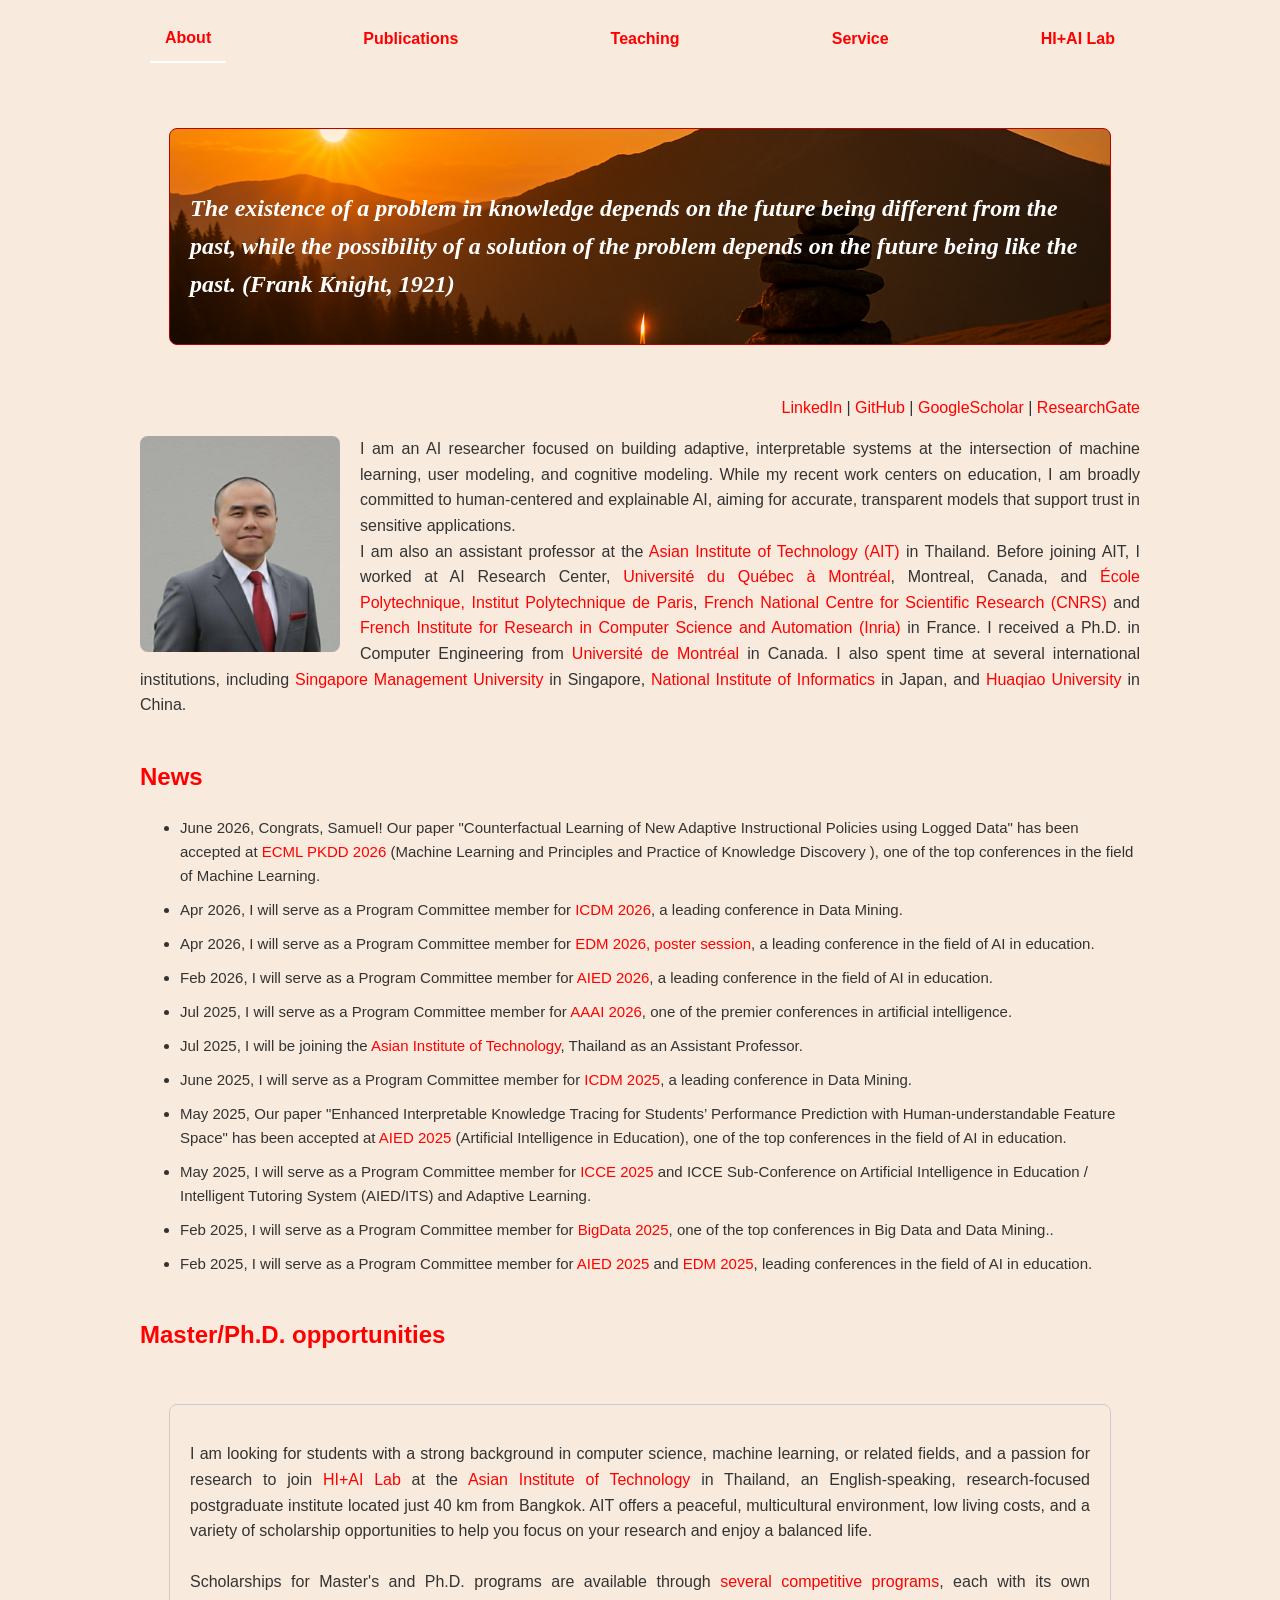
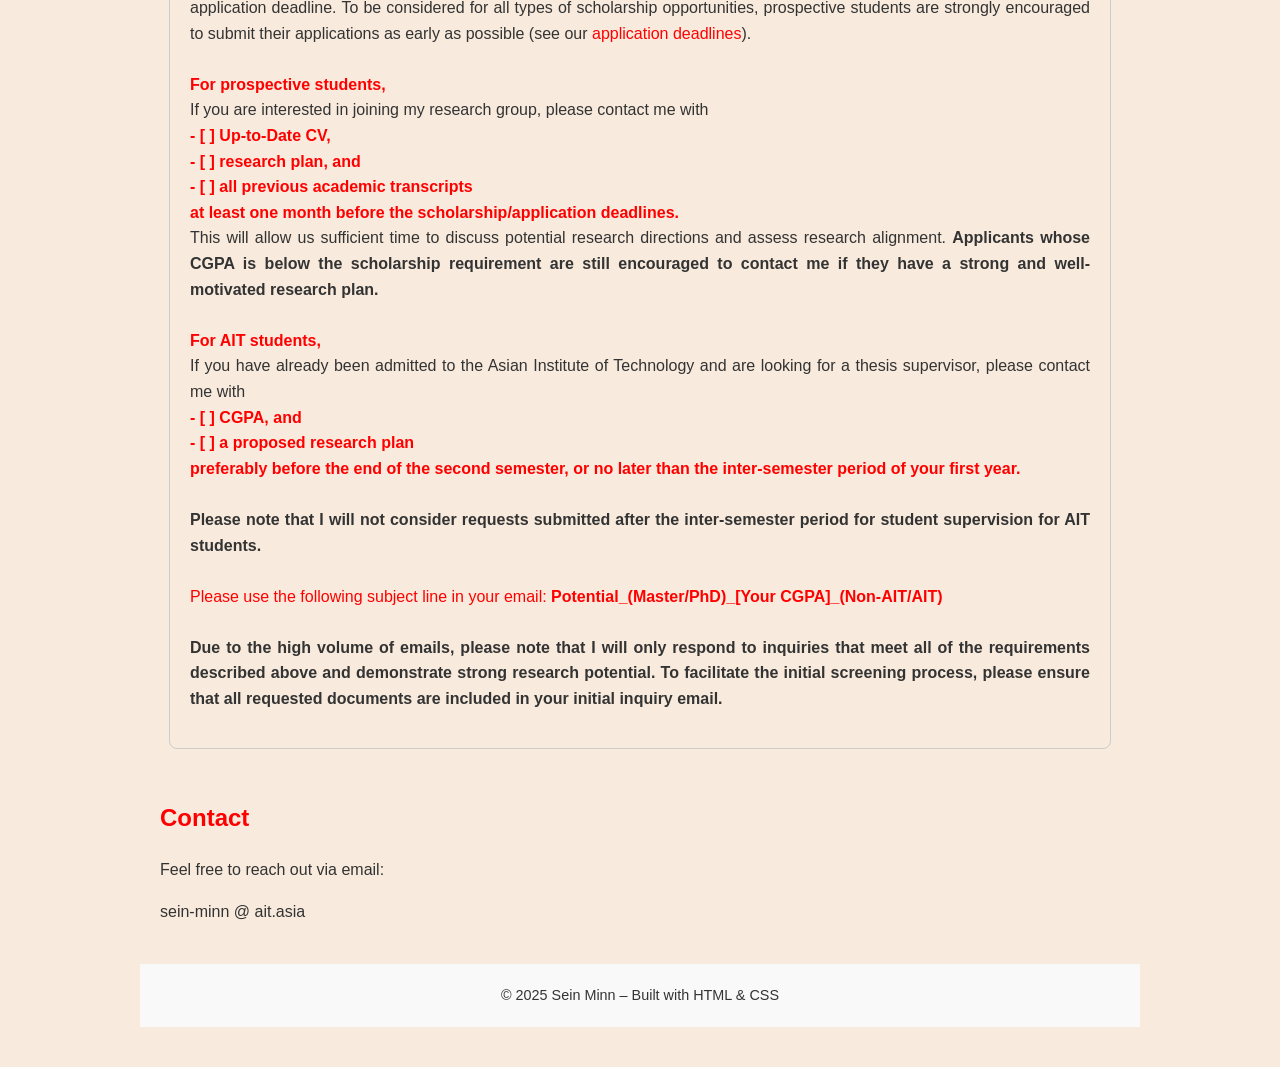
==== index.html @ 1841b4cd "Update index.html" ====
<!DOCTYPE html>
<html>
<head>
  <title>About - Sein Minn</title>
  <link rel="stylesheet" href="style.css">
</head>
<body>
  <nav >
    <a href="index.html" class="nav-link active">About</a>
    <a href="publications.html" class="nav-link">Publications</a>    
    <a href="teaching.html" class="nav-link">Teaching</a>
    <a href="activities.html" class="nav-link">Service</a>
    <a href="lab.html" class="nav-link">HI+AI Lab</a>
  </nav>
  

  <script>
    const links = document.querySelectorAll("nav a");
    const currentPage = window.location.pathname.split("/").pop();
  
    links.forEach(link => {
      if (link.getAttribute("href") === currentPage) {
        link.classList.add("active");
      }
    });
  </script>

  <div class="container1">
    <h2 style="color: white; font-family: Times New Roman; font-style: italic;"> The existence of a problem in knowledge depends on the future
      being different from the past, while the possibility of a solution of the problem depends on the future being like the past. (Frank
      Knight, 1921) </h2>
 </div>

  <section id="about" class="about">
    

    <p style="text-align: right;">
        <a href="https://www.linkedin.com/in/sein-minn-4bb9b584/" target="_blank">LinkedIn</a> |
        <a href="https://github.com/simon-tan" target="_blank">GitHub</a> |
        <a href="https://scholar.google.ca/citations?user=4cXYLugAAAAJ&hl=en" target="_blank">GoogleScholar</a> |
        <a href="https://www.researchgate.net/scientific-contributions/Sein-Minn-2106569817/publications/2#articles" target="_blank">ResearchGate</a>
      </p>   
    
    <p style="text-align: justify;"> 
      <img src="SeinMinn.jpg"" alt="Sein Minn" style="float: left; margin-right: 20px; width: 200px; height: auto;  border-radius: 8px;"> 
      
      I am an AI researcher focused on building adaptive, interpretable systems at the intersection of machine learning, user modeling, and cognitive modeling.
      While my recent work centers on education, I am broadly committed to human-centered and explainable AI, aiming for accurate, transparent models 
      that support trust in sensitive applications.
      
      <br> 
        I am also an assistant professor at the <a href="https://ait.ac.th/" target="_blank">Asian Institute of Technology (AIT)</a> in Thailand. 
        Before joining AIT, I worked at AI Research Center, <a href="https://uqam.ca/" target="_blank"> Université du Québec à Montréal</a>, Montreal, Canada,
        and <a href="https://www.polytechnique.edu/en" target="_blank">École Polytechnique, 
        Institut Polytechnique de Paris</a>, <a href="https://www.cnrs.fr/fr" target="_blank"> French National Centre for Scientific Research (CNRS)</a> 
        and <a href="https://www.inria.fr/en" target="_blank"> French Institute for Research in Computer Science and Automation (Inria)</a> in France. 

     
       
        I received a Ph.D. in Computer Engineering from <a href="https://www.umontreal.ca/en/" target="_blank">Université de Montréal</a> in Canada. 
        I also spent time at several international institutions, including <a href="https://smu.edu.sg/" target="_blank">Singapore Management University</a> in 
        Singapore, <a href="https://www.nii.ac.jp/" target="_blank">National Institute of Informatics</a> in Japan, and <a href="https://www.hqu.edu.cn/" target="_blank">Huaqiao University</a> in 
        China.
        </p>
  </section>

  <section id="news" class="about">
    <h2>News</h2> 
    <ul style="font-size: 15px;">
       <li> June 2026, Congrats, Samuel! Our paper "Counterfactual Learning of New Adaptive Instructional Policies using Logged Data" has been accepted at <a href="https://ecmlpkdd.org/2026/" target="_blank">ECML PKDD 2026</a> (Machine Learning and Principles and Practice of Knowledge Discovery ), one of the top conferences in the field of Machine Learning.</li>
      <li> Apr 2026, I will serve as a Program Committee member for <a href="https://www3.cs.stonybrook.edu/~icdm2026/index.html" target="_blank">ICDM 2026</a>, a leading conference in Data Mining.</li>
      <li> Apr 2026, I will serve as a Program Committee member for <a href="https://educationaldatamining.org/edm2026/" target="_blank">EDM 2026, poster session</a>, a leading conference in the field of AI in education.</li>
      <li> Feb 2026, I will serve as a Program Committee member for <a href="https://www.aied-conference.org/2026" target="_blank">AIED 2026</a>, a leading conference in the field of AI in education.</li>
      <li> Jul 2025, I will serve as a Program Committee member for <a href="https://aaai.org/conference/aaai/aaai-26/" target="_blank">AAAI 2026</a>, one of the premier conferences in artificial intelligence. </li>
      <li> Jul 2025, I will be joining the <a href="https://ait.ac.th/" target="_blank">Asian Institute of Technology</a>, Thailand as an Assistant Professor.</li>

      <li> June 2025, I will serve as a Program Committee member for <a href="https://www3.cs.stonybrook.edu/~icdm2025/index.html" target="_blank">ICDM 2025</a>, a leading conference in Data Mining.</li>
      <li> May 2025, Our paper "Enhanced Interpretable Knowledge Tracing for Students’ Performance Prediction with Human-understandable Feature Space" has been accepted at <a href="https://aied2025.itd.cnr.it/" target="_blank">AIED 2025</a> (Artificial Intelligence in Education), one of the top conferences in the field of AI in education.</li>
      <li> May 2025, I will serve as a Program Committee member for <a href="https://icce2025.study.iitm.ac.in/" target="_blank">ICCE 2025</a> and ICCE Sub-Conference on Artificial Intelligence in Education / Intelligent Tutoring System (AIED/ITS) and Adaptive Learning.  </li>
      <li> Feb 2025, I will serve as a Program Committee member for <a href="https://conferences.cis.um.edu.mo/ieeebigdata2025/" target="_blank">BigData 2025</a>, one of the top conferences in Big Data and Data Mining..</li>
      <li> Feb 2025, I will serve as a Program Committee member for <a href="https://aied2025.itd.cnr.it/" target="_blank">AIED 2025</a> and <a href="https://educationaldatamining.org/edm2025/" target="_blank">EDM 2025</a>, leading conferences in the field of AI in education.</li>
      
   </ul> 
  </section>

  <section id="opportunities" class="about">
    <h2> Master/Ph.D. opportunities</h2>  
  </section>
  

  <div class="container" style="text-align: justify;">
    <p>
      I am looking for students with a strong background in computer science, machine learning, or related fields, and a passion for research to join <a href="lab.html" target="_blank">HI+AI Lab</a> at the <a href="https://ait.ac.th/" target="_blank">Asian Institute of Technology</a> in Thailand, 
      an English-speaking, research-focused postgraduate institute located just 40 km from Bangkok. 
      AIT offers a peaceful, multicultural environment, low living costs, and a variety of scholarship opportunities to help you focus on your research and enjoy a balanced life.
      
      <br>
      <br>
      Scholarships for Master's and Ph.D. programs are available through <a href="https://ait.ac.th/financial-aid/" target="_blank">several competitive programs</a>, each with its own application deadline.
      To be considered for all types of scholarship opportunities, prospective students are strongly encouraged to submit their applications as early as possible (see our <a href="https://ait.ac.th/admissions/" target="_blank">application deadlines</a>). 
      <br>
      <br>

     
      <span style="text-align: center; color: red;"><strong>For prospective students,</strong></span>   
      <br>  
      If you are interested in joining my research group, please contact me with       
      
      <span style="text-align: center; color: red;"> <strong> 
            <br>
            - [ ] Up-to-Date CV, 
            <br>
            - [ ] research plan, and
            <br>
            - [ ] all previous academic transcripts
            <br>           
          at least one month before the scholarship/application deadlines.</strong></span>
      <br>        
      This will allow us sufficient time to discuss potential research directions and assess research alignment. <strong>Applicants whose CGPA is below the scholarship requirement are still encouraged to contact me if they have a strong and well-motivated research plan.</strong>
      <br>
      <br>
      <span style="text-align: center; color: red;"><strong>For AIT students,</strong></span>   
      <br>
      If you have already been admitted to the Asian Institute of Technology and are looking for a thesis supervisor, please contact me with
      <span style="text-align: center; color: red;"> <strong> 
            <br>
            - [ ] CGPA, and 
            <br>
            - [ ] a proposed research plan
            <br>           
           preferably before the end of the second semester, or no later than the inter-semester period of your first year.</strong></span>

      <br>
      <br>
      <strong> Please note that I will not consider requests submitted after the inter-semester period for student supervision for AIT students.</strong>
      <br>
      <br>
      <span style="text-align: center; color: red;"> Please use the following subject line in your email: <strong>Potential_(Master/PhD)_[Your CGPA]_(Non-AIT/AIT)</strong> </span>    
      <br>  
      <br>
      
      <strong>Due to the high volume of emails, please note that I will only respond to inquiries that meet all of the requirements described above and demonstrate strong research potential.
        To facilitate the initial screening process, please ensure that all requested documents are included in your initial inquiry email.</strong>
    </p>
  </div>

  <section id="collaborations" class="about">
    
  

  
    
  

 
  




  <section id="contact" class="contact">
    <h2>Contact</h2>
    <p>Feel free to reach out via email:</p>
    <p>sein-minn @ ait.asia</p>
    
  </section>

  <footer>
    © 2025 Sein Minn – Built with HTML & CSS
  </footer>  
</body>
</html>
---- style.css ----
body {
  background-color: #f8ebdd;
    font-family: Arial, sans-serif;
    margin: 0;
    padding: 0;
    
  }

  .logo {
    height: 40px;
    margin-right: 20px;
  }
  
  nav {
    background-color: #f8ebdd;
    padding: 15px;
    text-align: center;
  }
  
  nav a {
    color: red;
    margin: 0 15px;
    text-decoration: none;
    font-weight: bold;
  }


  .nav-link {
    color: red;
    text-decoration: none;
    padding: 10px 15px;
    margin-right: 10px;
    font-weight: bold;
  }

  .nav-link:hover {
    background-color:white;
  }

  .nav-link.active {
    color: red;
    font-weight: bold;
    border-bottom: 2px solid white;
  }

  a {
    color: red;
    text-decoration: none;
  }


  
  nav a:hover {
    text-decoration: underline;
  }
  
  body { margin:0; font-family: sans-serif; line-height:1.6; color:#333; }
    header { background:#cc1f00; color:#fff; padding:20px; }
    nav { max-width: 1000px; margin: auto; display:flex; justify-content:space-between; align-items:center; }
    nav a { color:white; text-decoration:none; margin:0 10px; }    
    section { max-width:1000px; margin:40px auto; padding:0 20px; }
    .about img { max-width:200px; border-radius:50%; }    
    .card { border:1px solid #ccc; padding:20px; width:380px; border-radius:8px; }
    .contact a { color:#0077cc; text-decoration:none; }
    footer { text-align:center; padding:20px; background:#f9f9f9; font-size:0.9rem; }
    .container {
      display: flex;
      align-items: center;
      justify-content: space-between;
      max-width: 900px;
      margin: 50px auto;
      padding: 20px;
      border: 1px solid #cccccc;
      border-radius: 8px;
    }

    .container1 {
        color: white;
        font-weight: bold;
        display: flex;
        align-items: center;
        justify-content: space-between;
        max-width: 900px;
        margin: 50px auto;
        padding: 20px;
        
        border: 1px solid #b50202;
        border-radius: 8px;

        background-image: url('background.png');
        background-size: cover;       /* or 'contain' */
        background-position: center;
        background-repeat: no-repeat;
        
      }
    .text {
      flex: 1;
      padding-right: 20px;
    }
    .image {
      flex-shrink: 0;
    }
    .image img {
      width: 200px; /* You can control size here */
      height: auto;
      border-radius: 8px;
    }

    @media (max-width: 700px) {
      .container {
        flex-direction: column;
        text-align: right;
      }
      .text {
        padding-right: 0;
        margin-bottom: 20px;
      }
    }

    ul {
    margin-left: 20px;
    padding-left: 20px;
    }
    li {
    margin-bottom: 10px;
    }
    h2 {
    margin-top: 40px;
    font-size: 1.5em;
    color: #333;
    }

    h2 {
      color: red;
    }
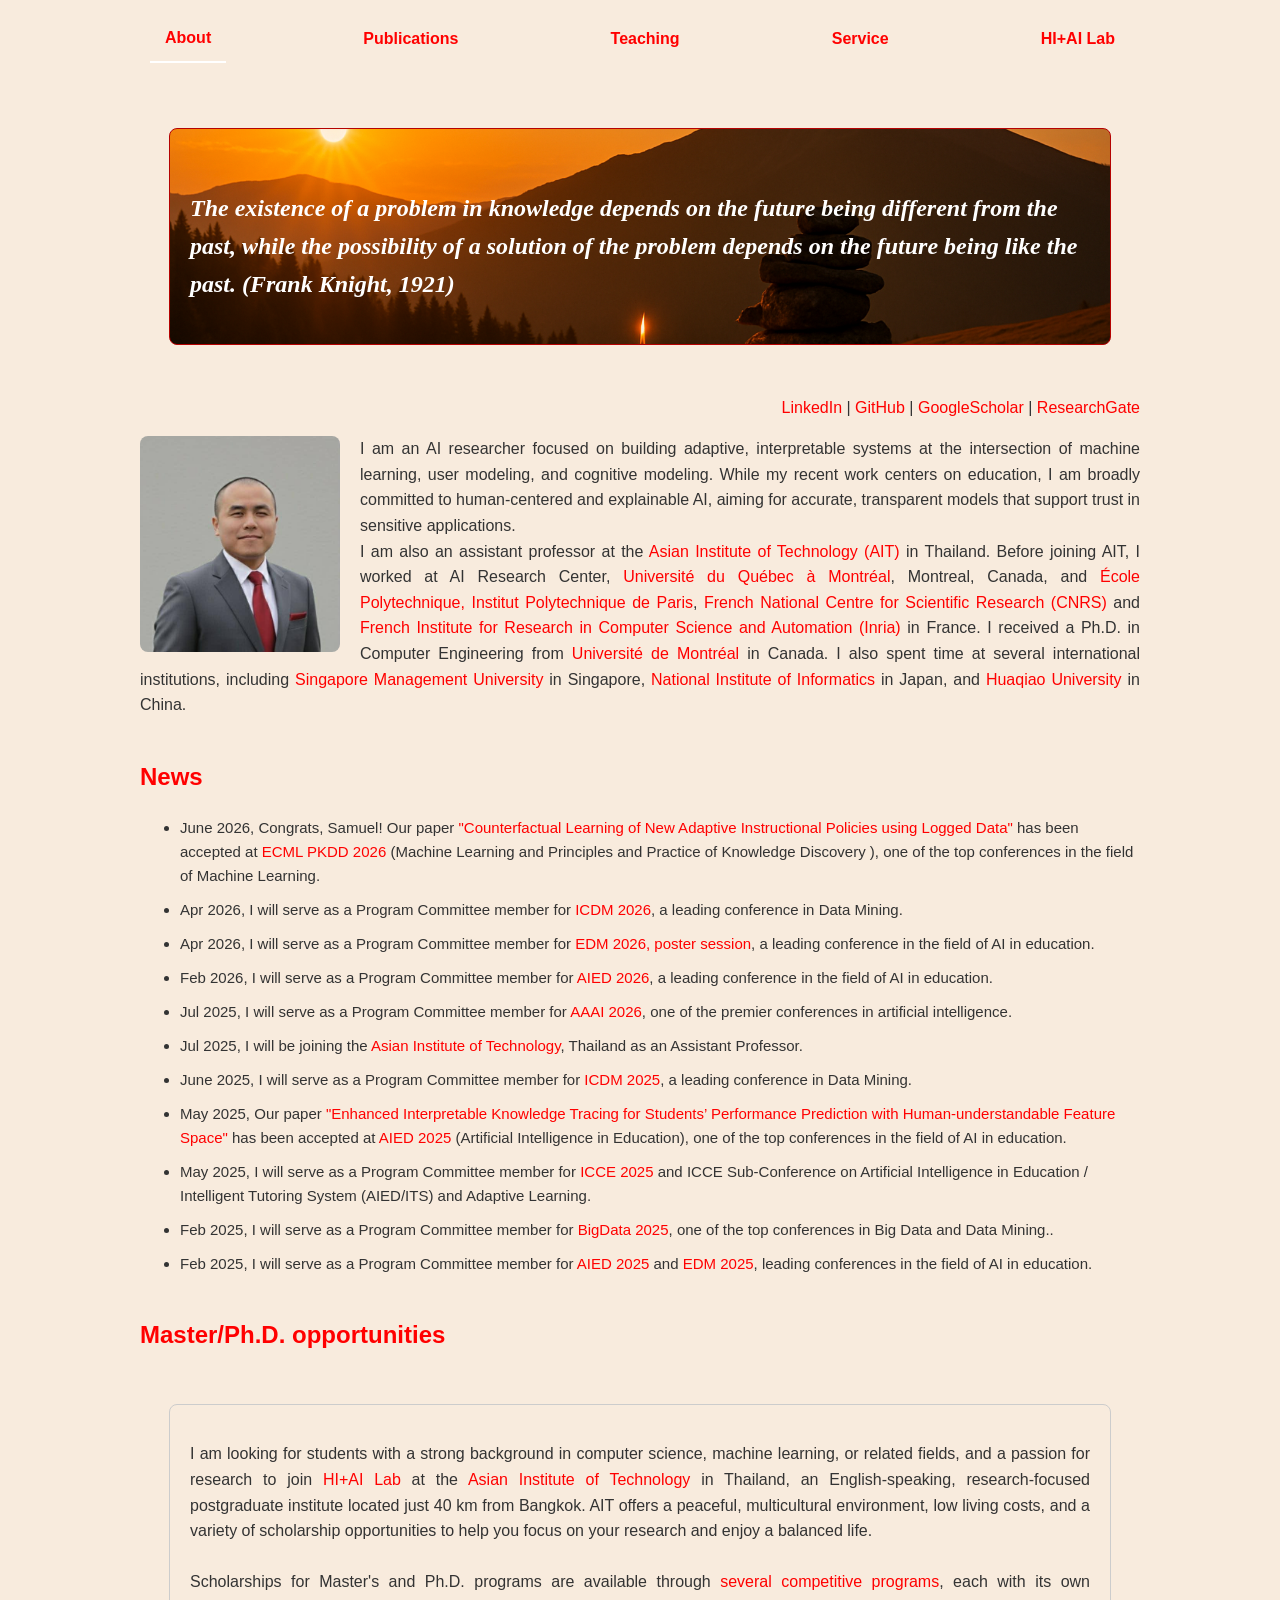
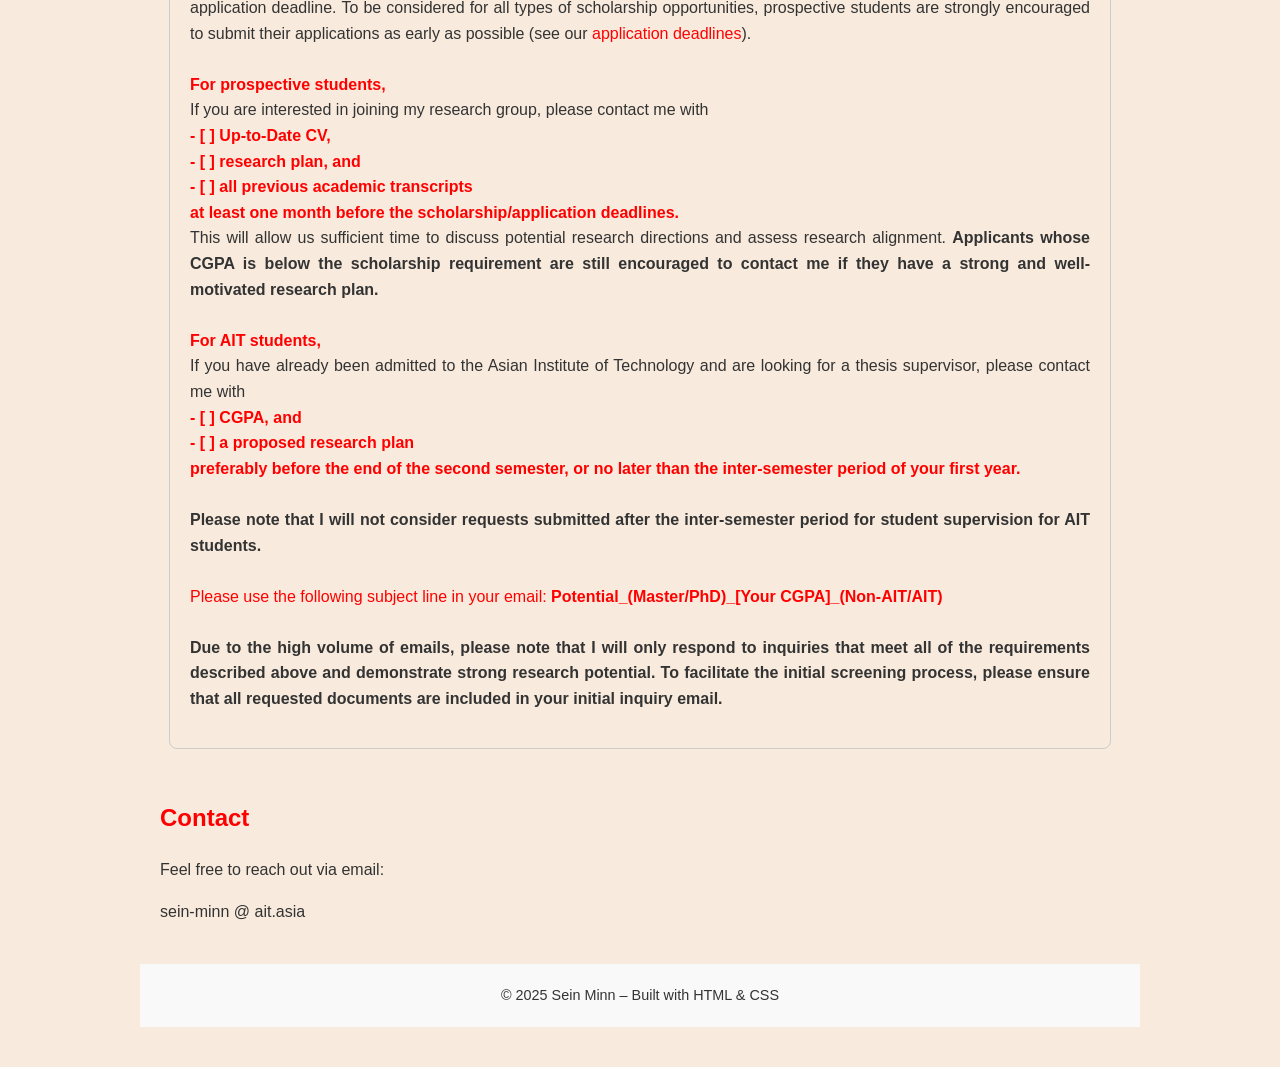
==== commit b291c460: "Update index.html" ====
--- a/index.html
+++ b/index.html
@@ -67,7 +67,7 @@
   <section id="news" class="about">
     <h2>News</h2> 
     <ul style="font-size: 15px;">
-       <li> June 2026, Congrats, Samuel! Our paper "Counterfactual Learning of New Adaptive Instructional Policies using Logged Data" has been accepted at <a href="https://ecmlpkdd.org/2026/" target="_blank">ECML PKDD 2026</a> (Machine Learning and Principles and Practice of Knowledge Discovery ), one of the top conferences in the field of Machine Learning.</li>
+       <li> June 2026, Congrats, Samuel! Our paper <a href="https://inria.hal.science/hal-05640345/" target="_blank">"Counterfactual Learning of New Adaptive Instructional Policies using Logged Data"</a> has been accepted at <a href="https://ecmlpkdd.org/2026/" target="_blank">ECML PKDD 2026</a> (Machine Learning and Principles and Practice of Knowledge Discovery ), one of the top conferences in the field of Machine Learning.</li>
       <li> Apr 2026, I will serve as a Program Committee member for <a href="https://www3.cs.stonybrook.edu/~icdm2026/index.html" target="_blank">ICDM 2026</a>, a leading conference in Data Mining.</li>
       <li> Apr 2026, I will serve as a Program Committee member for <a href="https://educationaldatamining.org/edm2026/" target="_blank">EDM 2026, poster session</a>, a leading conference in the field of AI in education.</li>
       <li> Feb 2026, I will serve as a Program Committee member for <a href="https://www.aied-conference.org/2026" target="_blank">AIED 2026</a>, a leading conference in the field of AI in education.</li>
@@ -75,7 +75,7 @@
       <li> Jul 2025, I will be joining the <a href="https://ait.ac.th/" target="_blank">Asian Institute of Technology</a>, Thailand as an Assistant Professor.</li>
 
       <li> June 2025, I will serve as a Program Committee member for <a href="https://www3.cs.stonybrook.edu/~icdm2025/index.html" target="_blank">ICDM 2025</a>, a leading conference in Data Mining.</li>
-      <li> May 2025, Our paper "Enhanced Interpretable Knowledge Tracing for Students’ Performance Prediction with Human-understandable Feature Space" has been accepted at <a href="https://aied2025.itd.cnr.it/" target="_blank">AIED 2025</a> (Artificial Intelligence in Education), one of the top conferences in the field of AI in education.</li>
+      <li> May 2025, Our paper <a href="https://arxiv.org/pdf/2509.18231" target="_blank">"Enhanced Interpretable Knowledge Tracing for Students’ Performance Prediction with Human-understandable Feature Space"</a> has been accepted at <a href="https://aied2025.itd.cnr.it/" target="_blank">AIED 2025</a> (Artificial Intelligence in Education), one of the top conferences in the field of AI in education.</li>
       <li> May 2025, I will serve as a Program Committee member for <a href="https://icce2025.study.iitm.ac.in/" target="_blank">ICCE 2025</a> and ICCE Sub-Conference on Artificial Intelligence in Education / Intelligent Tutoring System (AIED/ITS) and Adaptive Learning.  </li>
       <li> Feb 2025, I will serve as a Program Committee member for <a href="https://conferences.cis.um.edu.mo/ieeebigdata2025/" target="_blank">BigData 2025</a>, one of the top conferences in Big Data and Data Mining..</li>
       <li> Feb 2025, I will serve as a Program Committee member for <a href="https://aied2025.itd.cnr.it/" target="_blank">AIED 2025</a> and <a href="https://educationaldatamining.org/edm2025/" target="_blank">EDM 2025</a>, leading conferences in the field of AI in education.</li>
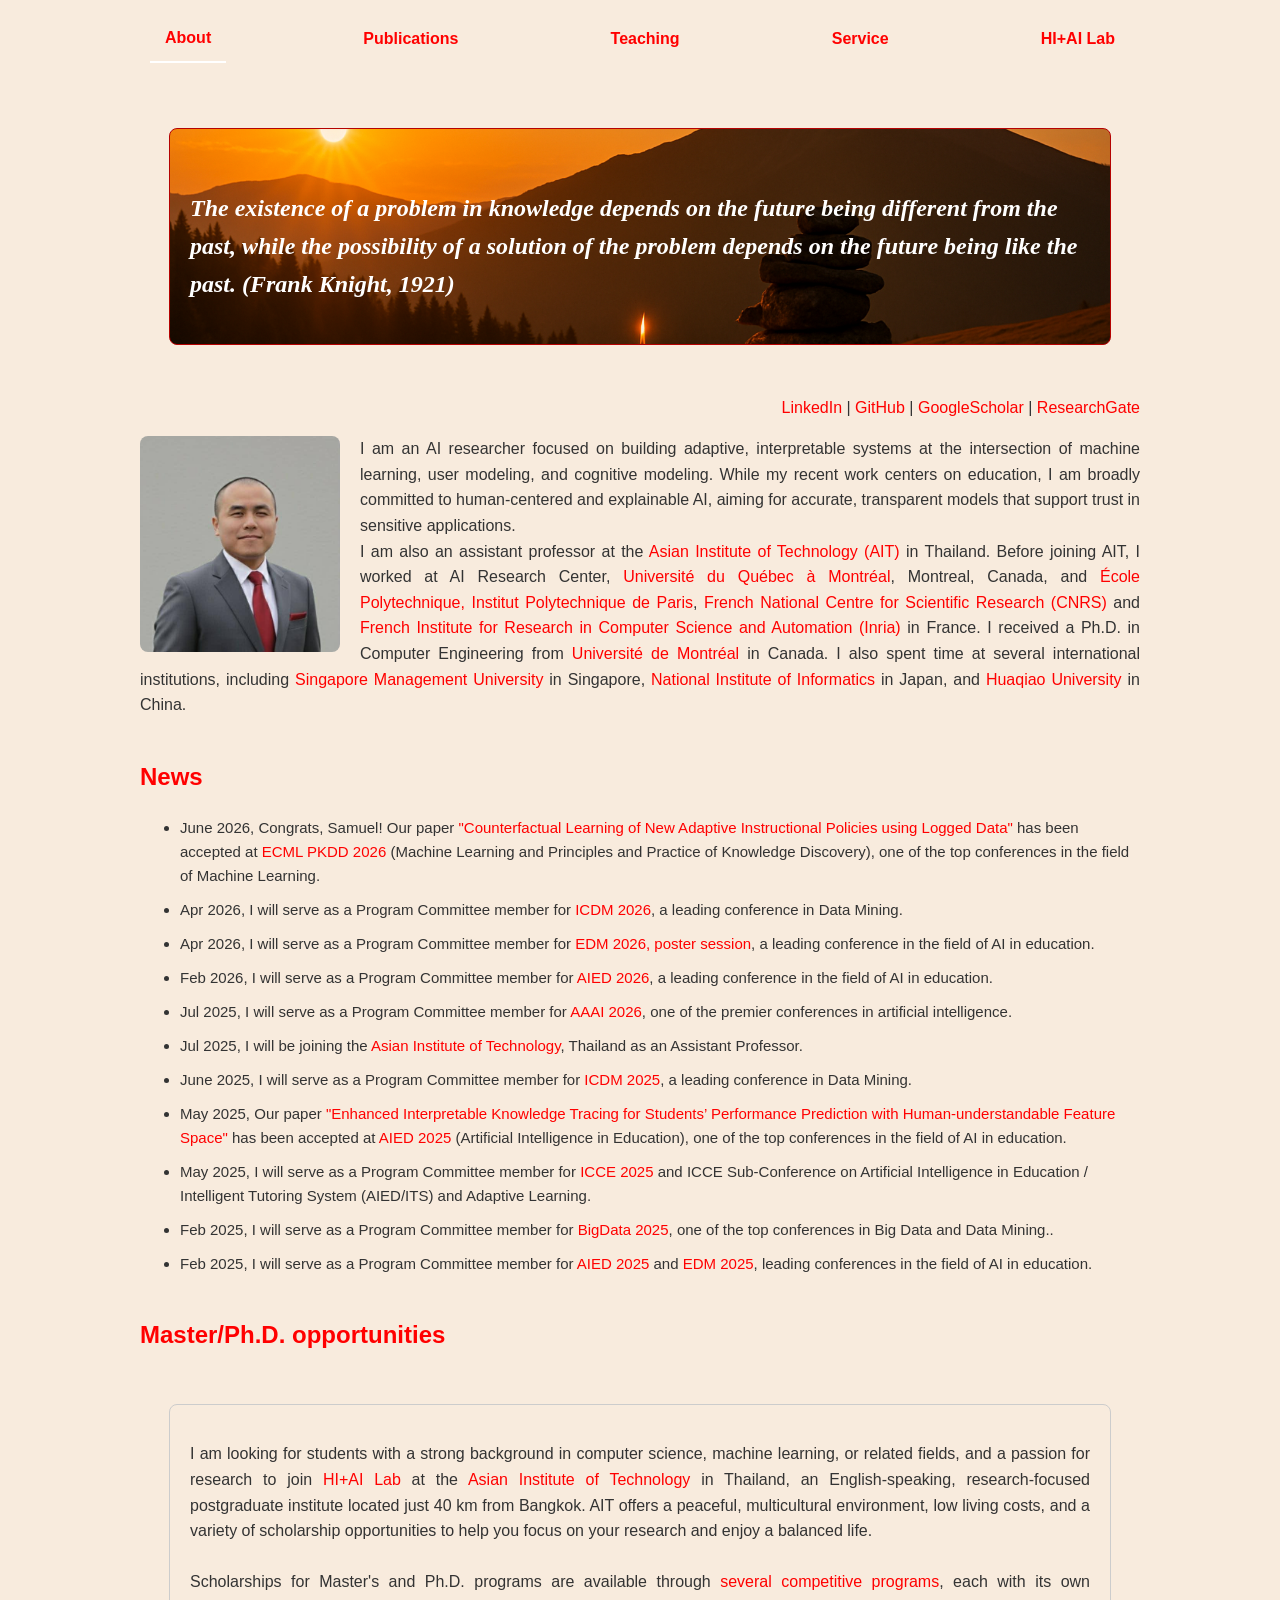
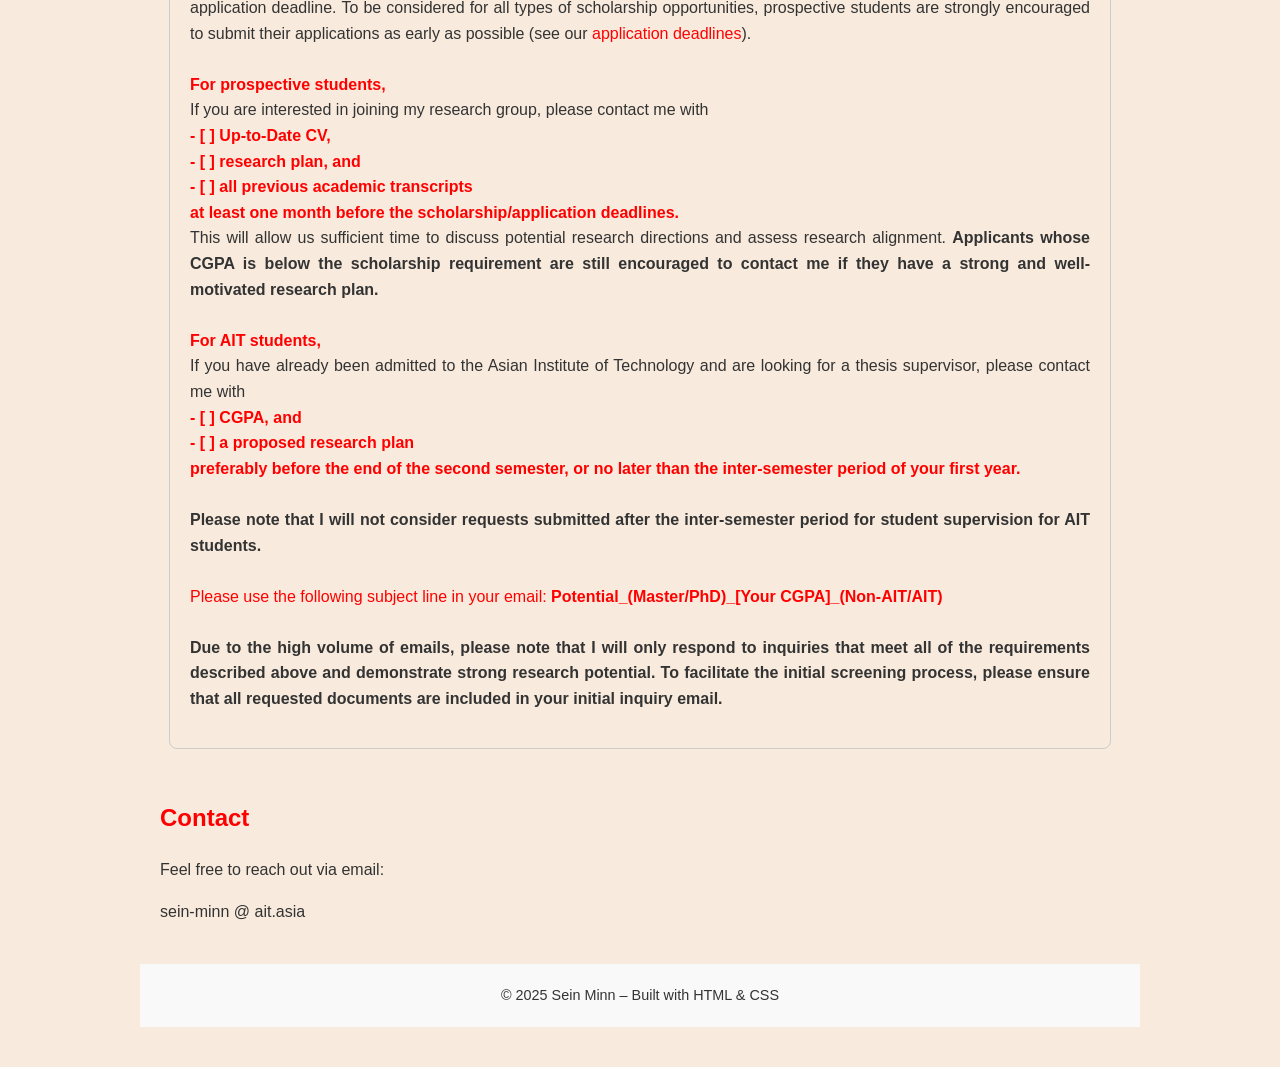
==== commit d1baad2d: "Update index.html" ====
--- a/index.html
+++ b/index.html
@@ -67,7 +67,7 @@
   <section id="news" class="about">
     <h2>News</h2> 
     <ul style="font-size: 15px;">
-       <li> June 2026, Congrats, Samuel! Our paper <a href="https://inria.hal.science/hal-05640345/" target="_blank">"Counterfactual Learning of New Adaptive Instructional Policies using Logged Data"</a> has been accepted at <a href="https://ecmlpkdd.org/2026/" target="_blank">ECML PKDD 2026</a> (Machine Learning and Principles and Practice of Knowledge Discovery ), one of the top conferences in the field of Machine Learning.</li>
+       <li> June 2026, Congrats, Samuel! Our paper <a href="https://inria.hal.science/hal-05640345/" target="_blank">"Counterfactual Learning of New Adaptive Instructional Policies using Logged Data"</a> has been accepted at <a href="https://ecmlpkdd.org/2026/" target="_blank">ECML PKDD 2026</a> (Machine Learning and Principles and Practice of Knowledge Discovery), one of the top conferences in the field of Machine Learning.</li>
       <li> Apr 2026, I will serve as a Program Committee member for <a href="https://www3.cs.stonybrook.edu/~icdm2026/index.html" target="_blank">ICDM 2026</a>, a leading conference in Data Mining.</li>
       <li> Apr 2026, I will serve as a Program Committee member for <a href="https://educationaldatamining.org/edm2026/" target="_blank">EDM 2026, poster session</a>, a leading conference in the field of AI in education.</li>
       <li> Feb 2026, I will serve as a Program Committee member for <a href="https://www.aied-conference.org/2026" target="_blank">AIED 2026</a>, a leading conference in the field of AI in education.</li>
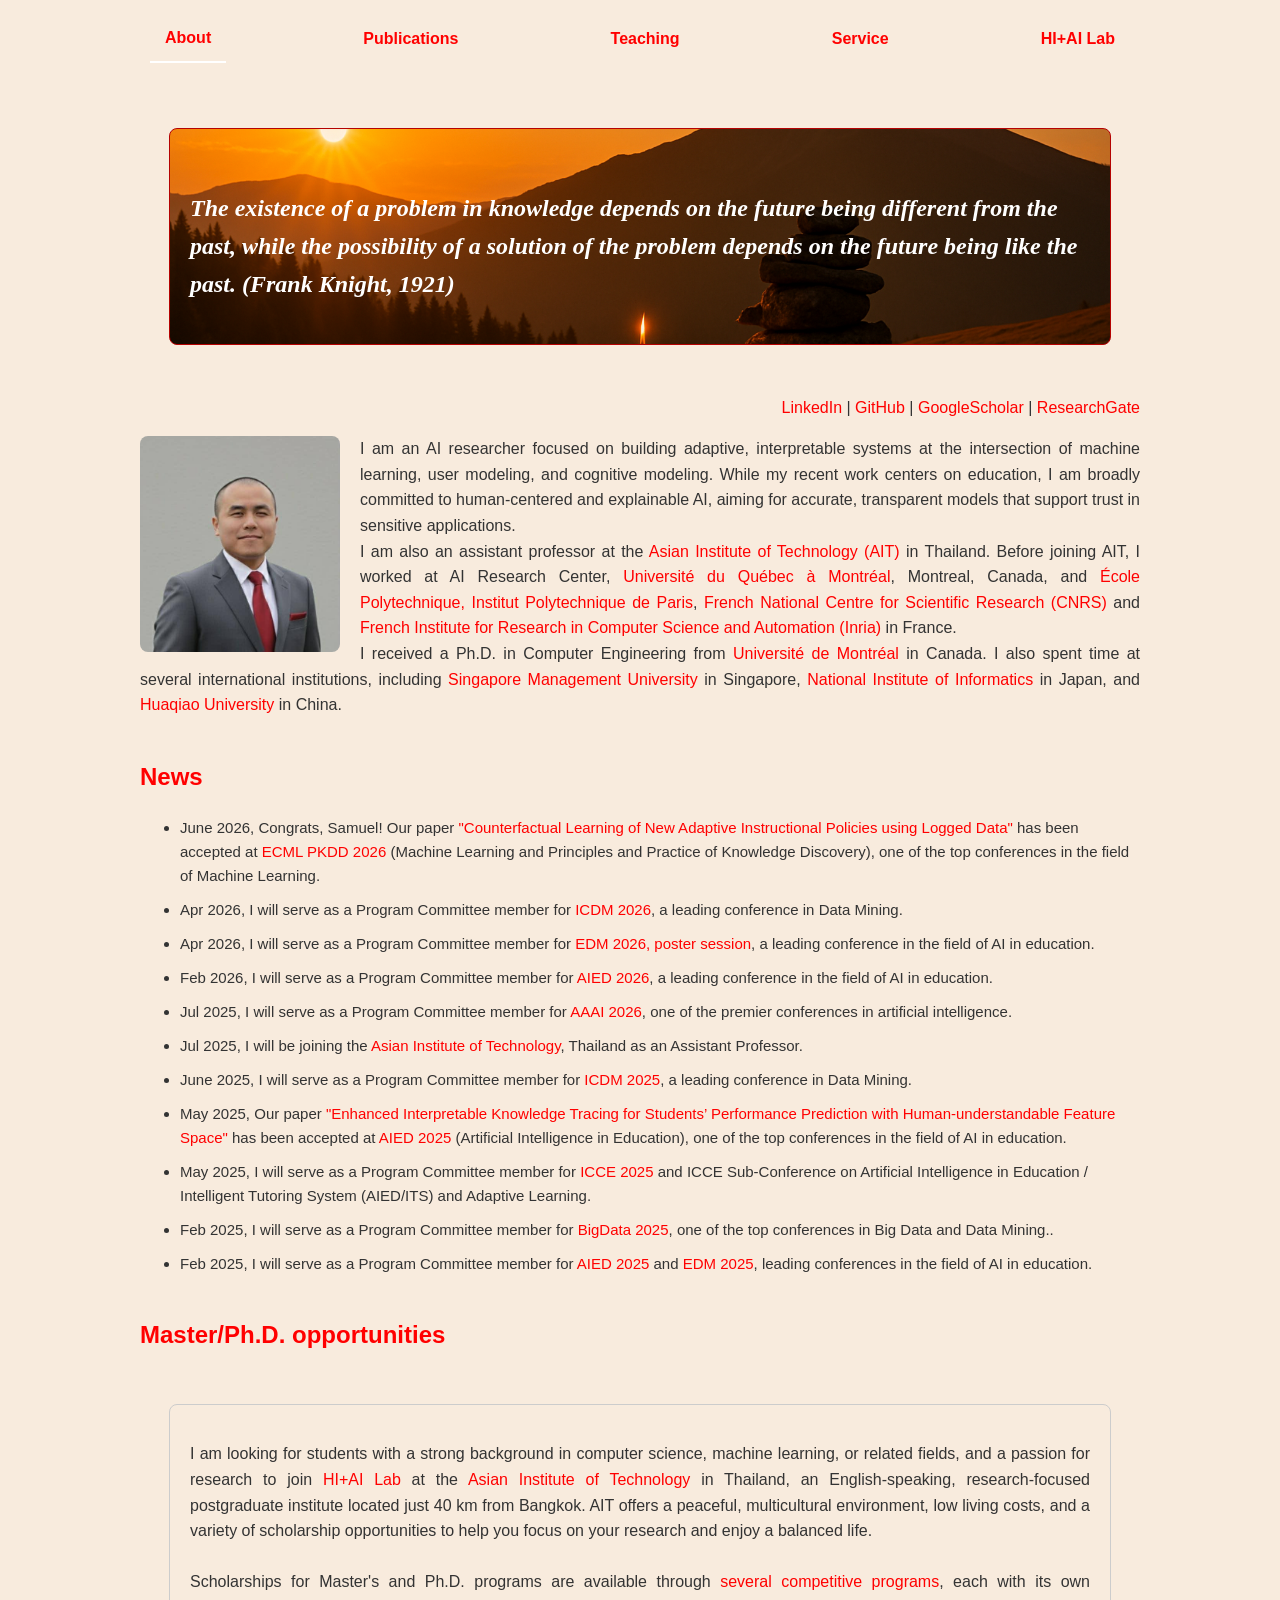
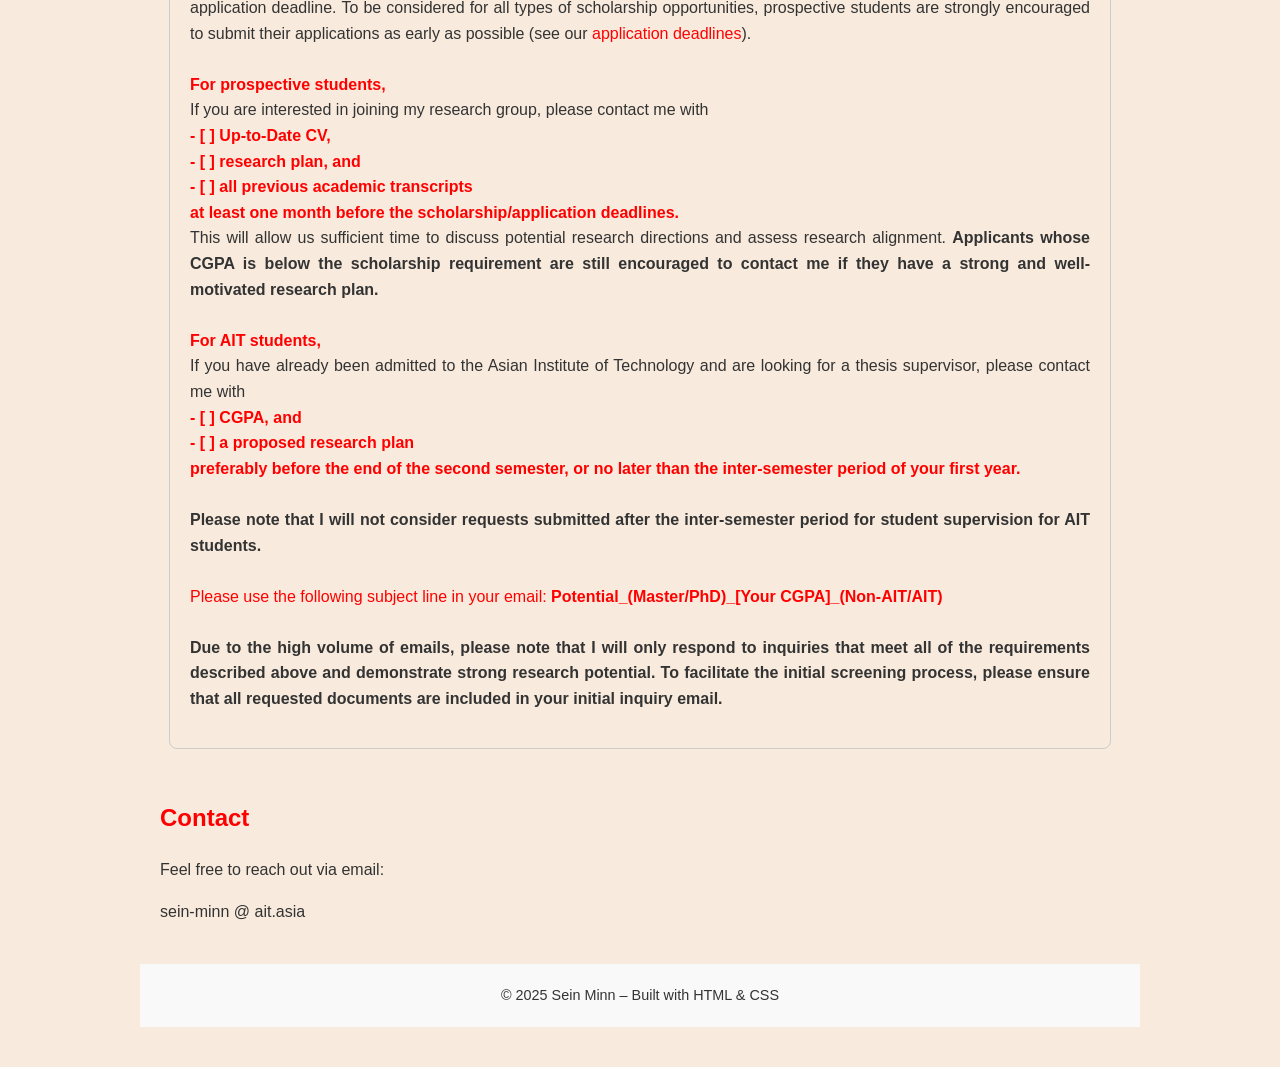
==== commit 9d1152d0: "Fix line breaks in index.html Updated line breaks for improved formatting." ====
--- a/index.html
+++ b/index.html
@@ -48,14 +48,14 @@
       While my recent work centers on education, I am broadly committed to human-centered and explainable AI, aiming for accurate, transparent models 
       that support trust in sensitive applications.
       
-      <br> 
+       <br> 
         I am also an assistant professor at the <a href="https://ait.ac.th/" target="_blank">Asian Institute of Technology (AIT)</a> in Thailand. 
         Before joining AIT, I worked at AI Research Center, <a href="https://uqam.ca/" target="_blank"> Université du Québec à Montréal</a>, Montreal, Canada,
         and <a href="https://www.polytechnique.edu/en" target="_blank">École Polytechnique, 
         Institut Polytechnique de Paris</a>, <a href="https://www.cnrs.fr/fr" target="_blank"> French National Centre for Scientific Research (CNRS)</a> 
         and <a href="https://www.inria.fr/en" target="_blank"> French Institute for Research in Computer Science and Automation (Inria)</a> in France. 
 
-     
+       <br> 
        
         I received a Ph.D. in Computer Engineering from <a href="https://www.umontreal.ca/en/" target="_blank">Université de Montréal</a> in Canada. 
         I also spent time at several international institutions, including <a href="https://smu.edu.sg/" target="_blank">Singapore Management University</a> in 
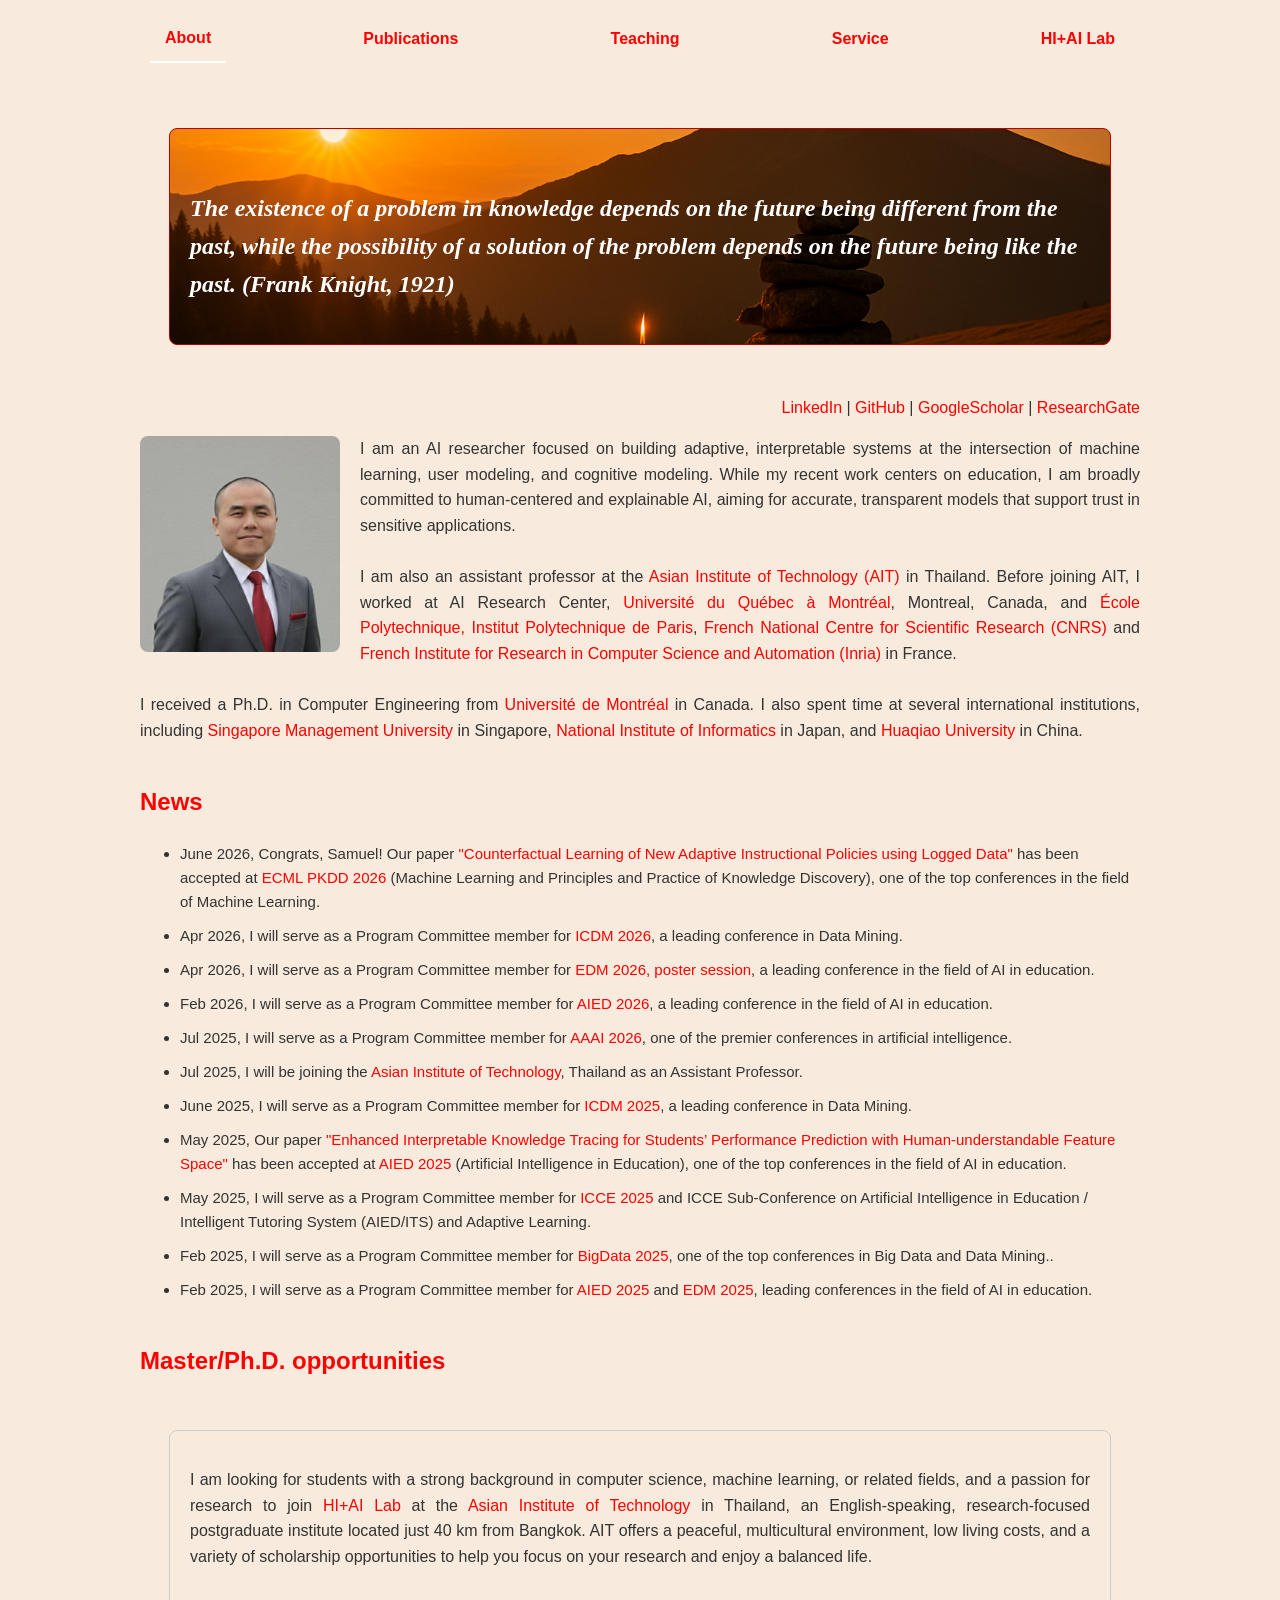
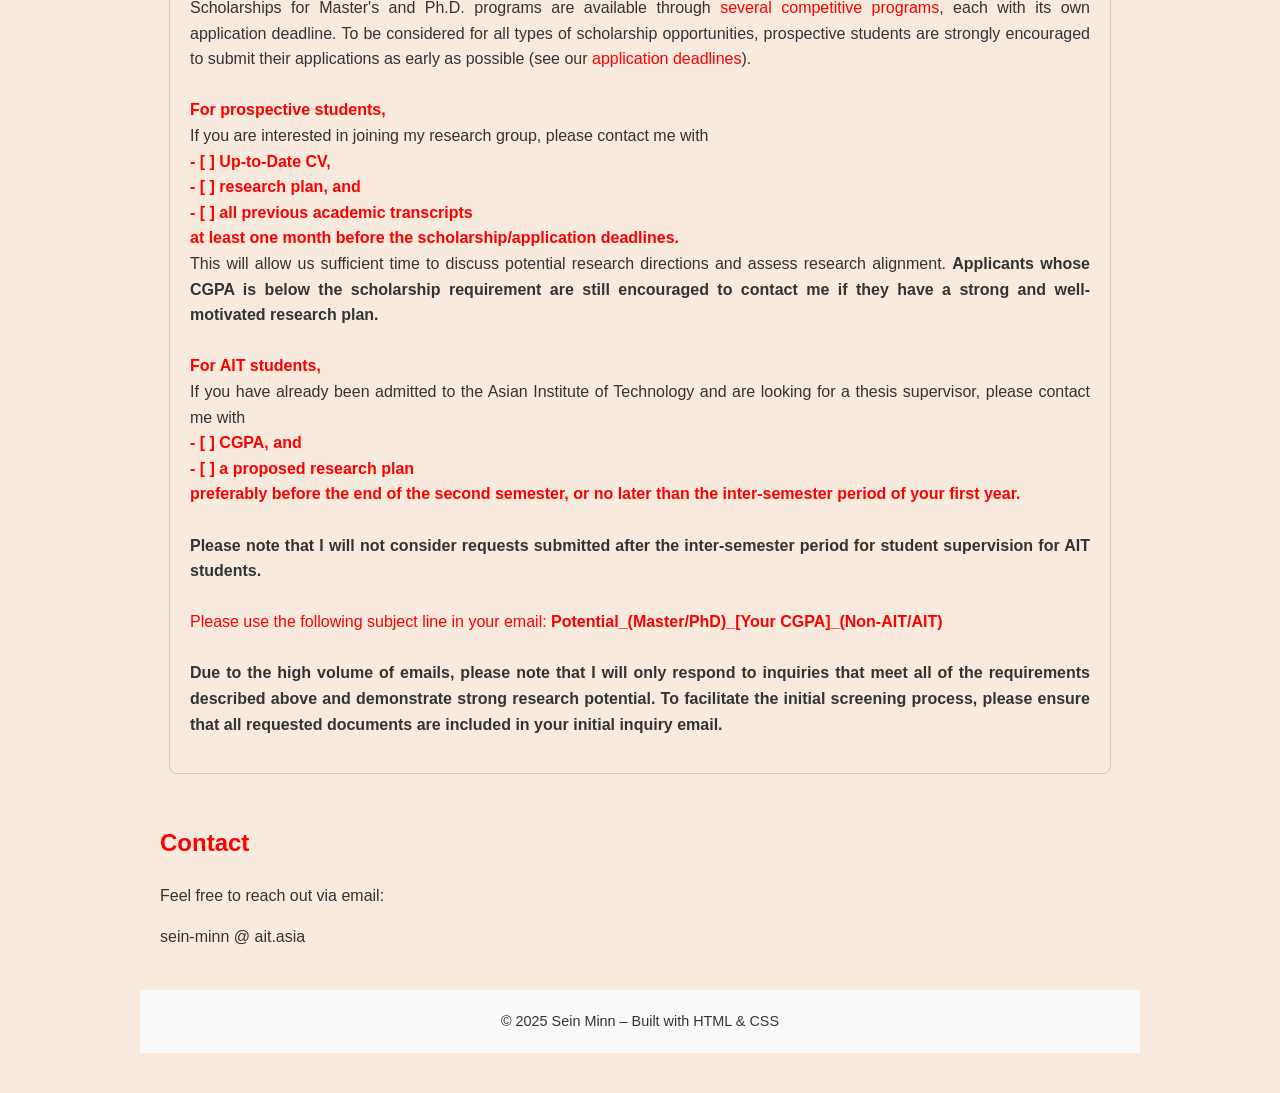
==== commit 9c00a52b: "Update index.html" ====
--- a/index.html
+++ b/index.html
@@ -47,7 +47,7 @@
       I am an AI researcher focused on building adaptive, interpretable systems at the intersection of machine learning, user modeling, and cognitive modeling.
       While my recent work centers on education, I am broadly committed to human-centered and explainable AI, aiming for accurate, transparent models 
       that support trust in sensitive applications.
-      
+       <br>
        <br> 
         I am also an assistant professor at the <a href="https://ait.ac.th/" target="_blank">Asian Institute of Technology (AIT)</a> in Thailand. 
         Before joining AIT, I worked at AI Research Center, <a href="https://uqam.ca/" target="_blank"> Université du Québec à Montréal</a>, Montreal, Canada,
@@ -55,7 +55,8 @@
         Institut Polytechnique de Paris</a>, <a href="https://www.cnrs.fr/fr" target="_blank"> French National Centre for Scientific Research (CNRS)</a> 
         and <a href="https://www.inria.fr/en" target="_blank"> French Institute for Research in Computer Science and Automation (Inria)</a> in France. 
 
-       <br> 
+       <br>
+       <br>
        
         I received a Ph.D. in Computer Engineering from <a href="https://www.umontreal.ca/en/" target="_blank">Université de Montréal</a> in Canada. 
         I also spent time at several international institutions, including <a href="https://smu.edu.sg/" target="_blank">Singapore Management University</a> in 
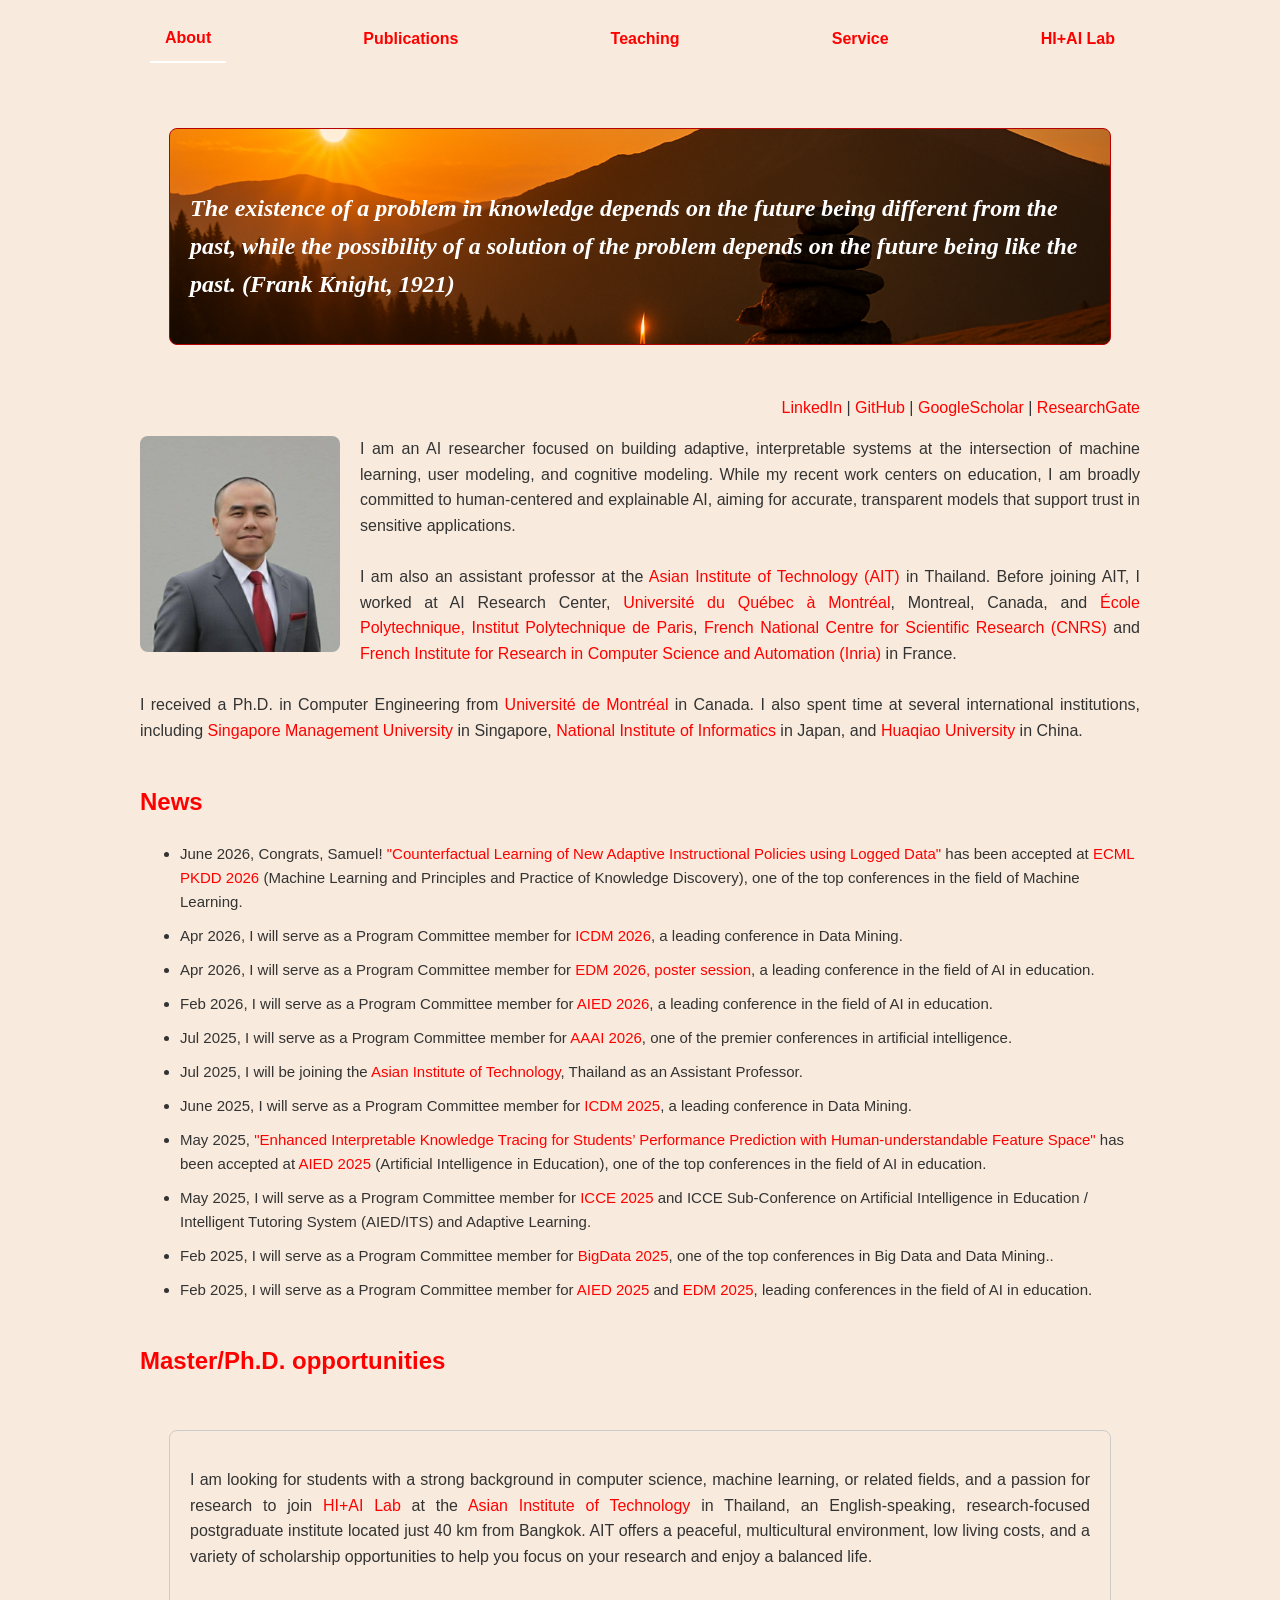
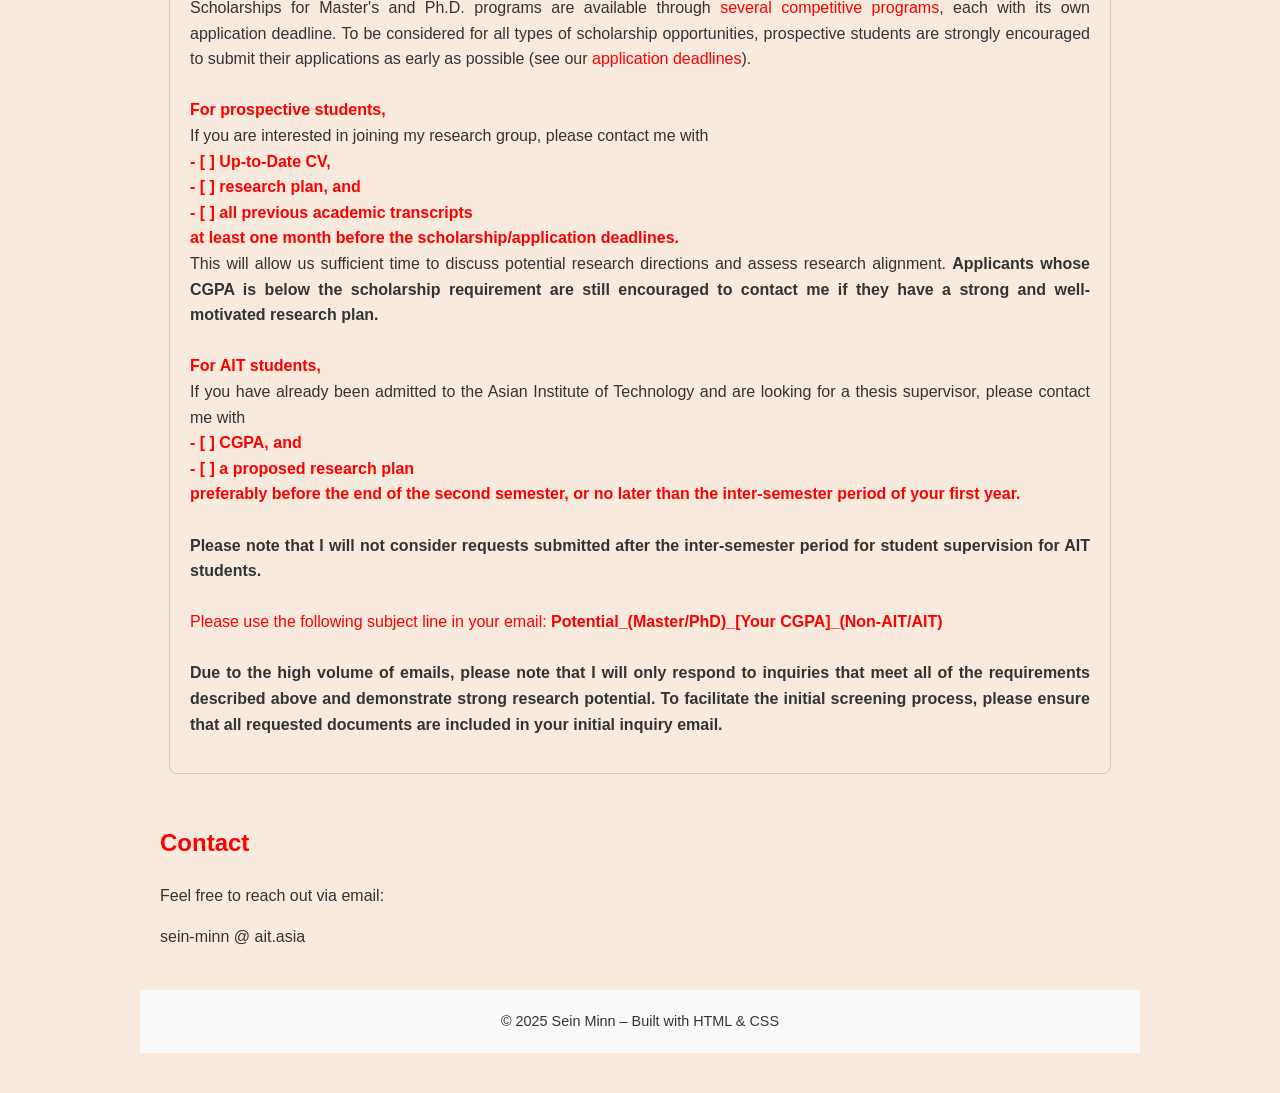
==== commit b1ae4f95: "Update index.html" ====
--- a/index.html
+++ b/index.html
@@ -68,7 +68,7 @@
   <section id="news" class="about">
     <h2>News</h2> 
     <ul style="font-size: 15px;">
-       <li> June 2026, Congrats, Samuel! Our paper <a href="https://inria.hal.science/hal-05640345/" target="_blank">"Counterfactual Learning of New Adaptive Instructional Policies using Logged Data"</a> has been accepted at <a href="https://ecmlpkdd.org/2026/" target="_blank">ECML PKDD 2026</a> (Machine Learning and Principles and Practice of Knowledge Discovery), one of the top conferences in the field of Machine Learning.</li>
+       <li> June 2026, Congrats, Samuel! <a href="https://inria.hal.science/hal-05640345/" target="_blank">"Counterfactual Learning of New Adaptive Instructional Policies using Logged Data"</a> has been accepted at <a href="https://ecmlpkdd.org/2026/" target="_blank">ECML PKDD 2026</a> (Machine Learning and Principles and Practice of Knowledge Discovery), one of the top conferences in the field of Machine Learning.</li>
       <li> Apr 2026, I will serve as a Program Committee member for <a href="https://www3.cs.stonybrook.edu/~icdm2026/index.html" target="_blank">ICDM 2026</a>, a leading conference in Data Mining.</li>
       <li> Apr 2026, I will serve as a Program Committee member for <a href="https://educationaldatamining.org/edm2026/" target="_blank">EDM 2026, poster session</a>, a leading conference in the field of AI in education.</li>
       <li> Feb 2026, I will serve as a Program Committee member for <a href="https://www.aied-conference.org/2026" target="_blank">AIED 2026</a>, a leading conference in the field of AI in education.</li>
@@ -76,7 +76,7 @@
       <li> Jul 2025, I will be joining the <a href="https://ait.ac.th/" target="_blank">Asian Institute of Technology</a>, Thailand as an Assistant Professor.</li>
 
       <li> June 2025, I will serve as a Program Committee member for <a href="https://www3.cs.stonybrook.edu/~icdm2025/index.html" target="_blank">ICDM 2025</a>, a leading conference in Data Mining.</li>
-      <li> May 2025, Our paper <a href="https://arxiv.org/pdf/2509.18231" target="_blank">"Enhanced Interpretable Knowledge Tracing for Students’ Performance Prediction with Human-understandable Feature Space"</a> has been accepted at <a href="https://aied2025.itd.cnr.it/" target="_blank">AIED 2025</a> (Artificial Intelligence in Education), one of the top conferences in the field of AI in education.</li>
+      <li> May 2025, <a href="https://arxiv.org/pdf/2509.18231" target="_blank">"Enhanced Interpretable Knowledge Tracing for Students’ Performance Prediction with Human-understandable Feature Space"</a> has been accepted at <a href="https://aied2025.itd.cnr.it/" target="_blank">AIED 2025</a> (Artificial Intelligence in Education), one of the top conferences in the field of AI in education.</li>
       <li> May 2025, I will serve as a Program Committee member for <a href="https://icce2025.study.iitm.ac.in/" target="_blank">ICCE 2025</a> and ICCE Sub-Conference on Artificial Intelligence in Education / Intelligent Tutoring System (AIED/ITS) and Adaptive Learning.  </li>
       <li> Feb 2025, I will serve as a Program Committee member for <a href="https://conferences.cis.um.edu.mo/ieeebigdata2025/" target="_blank">BigData 2025</a>, one of the top conferences in Big Data and Data Mining..</li>
       <li> Feb 2025, I will serve as a Program Committee member for <a href="https://aied2025.itd.cnr.it/" target="_blank">AIED 2025</a> and <a href="https://educationaldatamining.org/edm2025/" target="_blank">EDM 2025</a>, leading conferences in the field of AI in education.</li>
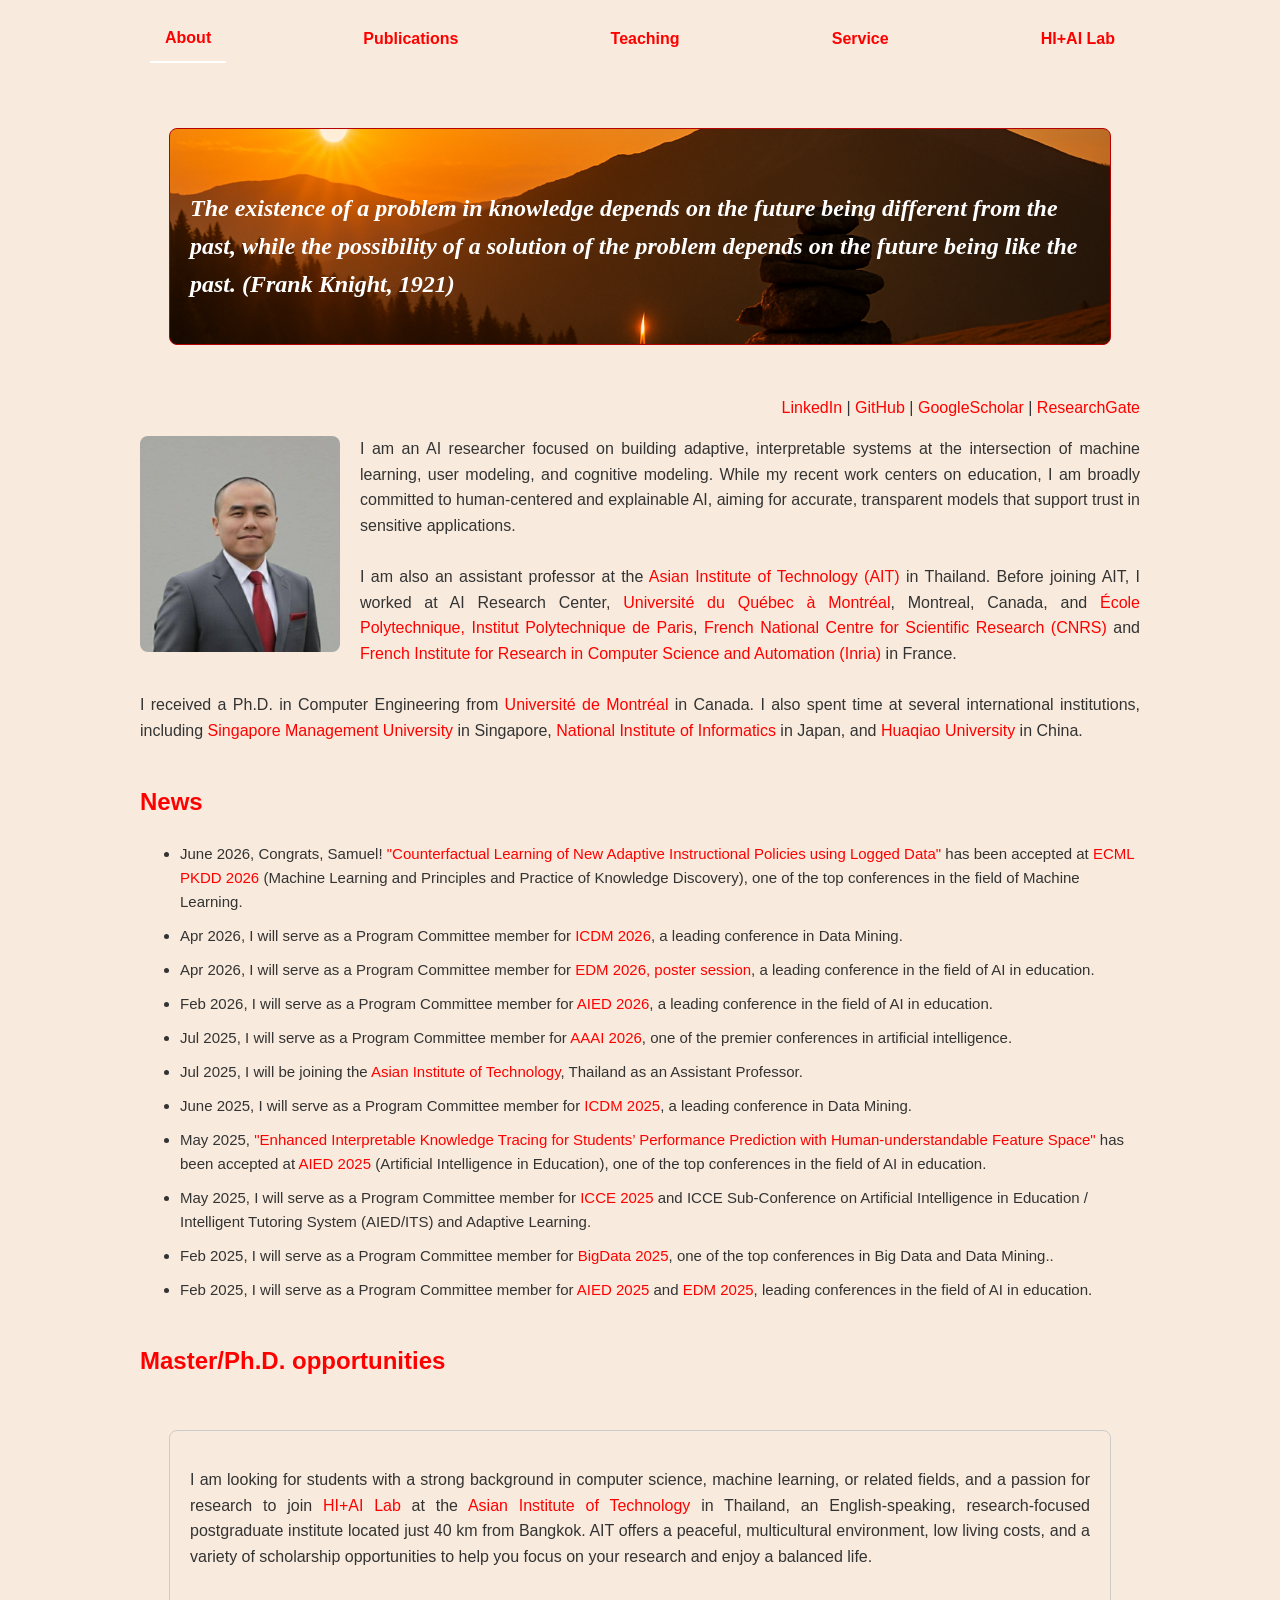
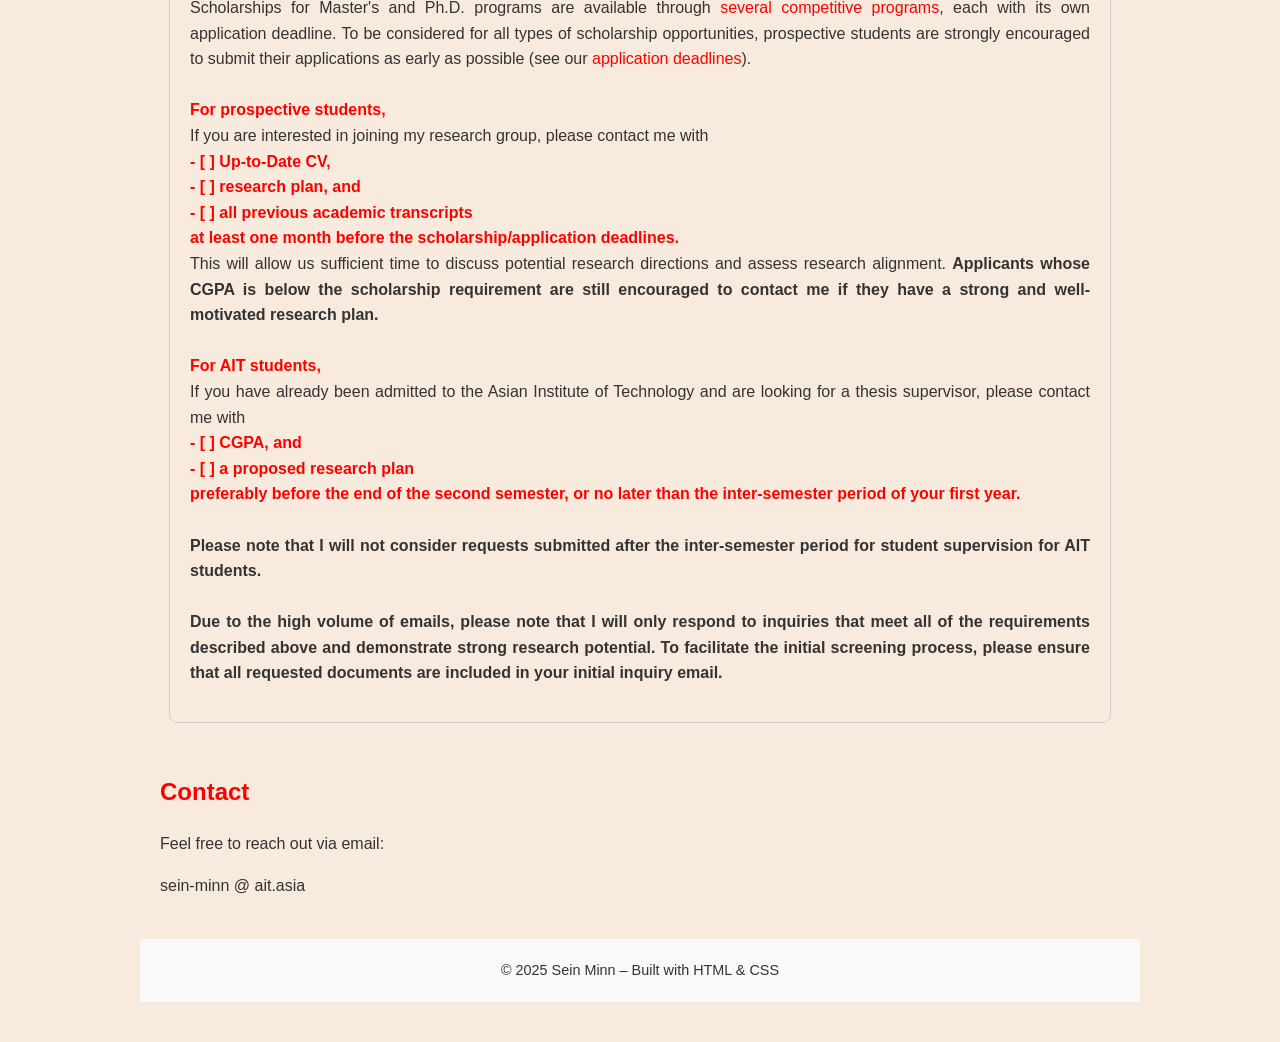
==== commit 1272bb46: "Update index.html" ====
--- a/index.html
+++ b/index.html
@@ -136,9 +136,7 @@
       <strong> Please note that I will not consider requests submitted after the inter-semester period for student supervision for AIT students.</strong>
       <br>
       <br>
-      <span style="text-align: center; color: red;"> Please use the following subject line in your email: <strong>Potential_(Master/PhD)_[Your CGPA]_(Non-AIT/AIT)</strong> </span>    
-      <br>  
-      <br>
+      
       
       <strong>Due to the high volume of emails, please note that I will only respond to inquiries that meet all of the requirements described above and demonstrate strong research potential.
         To facilitate the initial screening process, please ensure that all requested documents are included in your initial inquiry email.</strong>
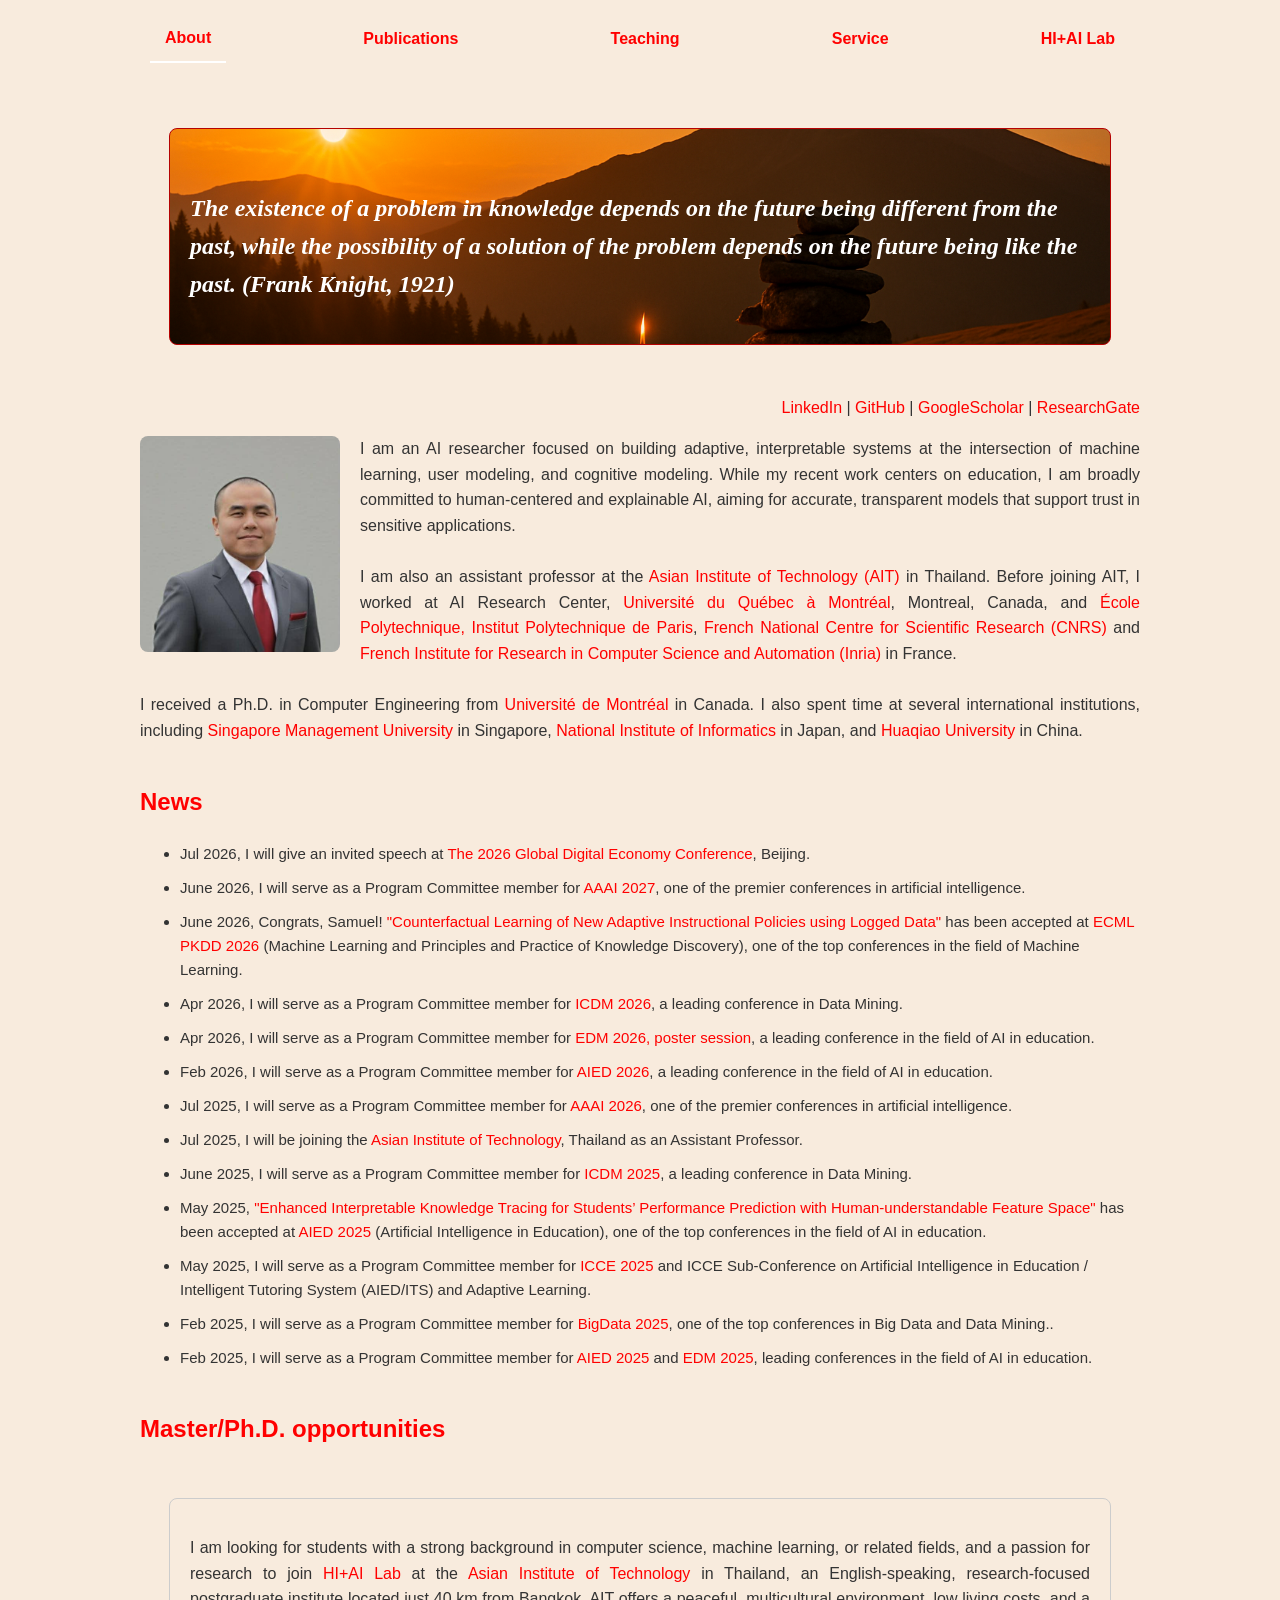
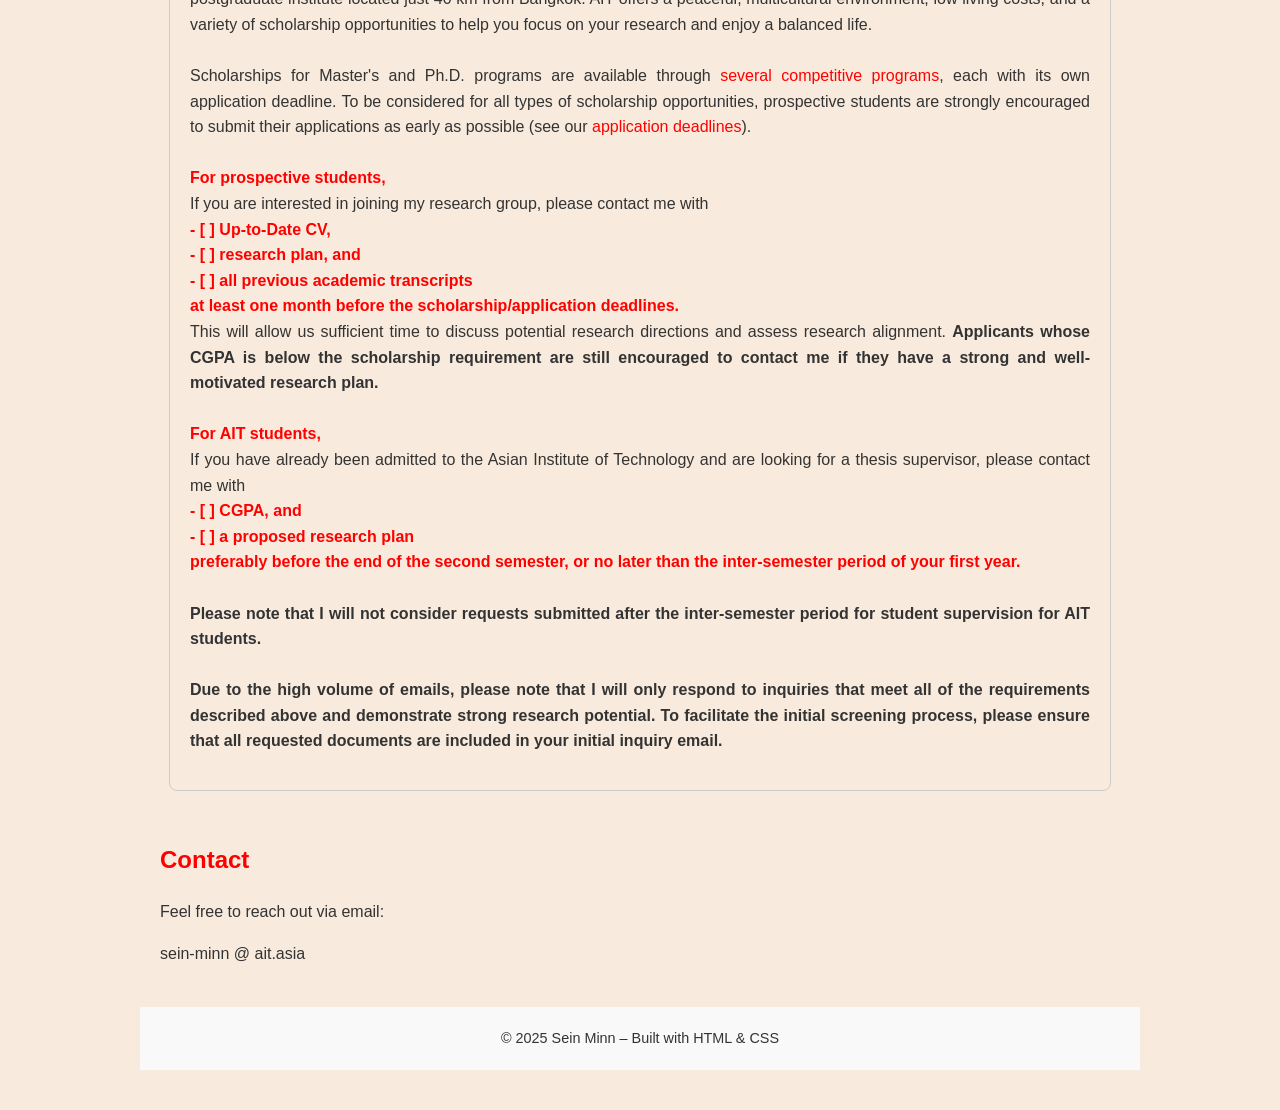
==== commit f0f0931e: "Update news section with upcoming events and talks" ====
--- a/index.html
+++ b/index.html
@@ -68,13 +68,15 @@
   <section id="news" class="about">
     <h2>News</h2> 
     <ul style="font-size: 15px;">
-       <li> June 2026, Congrats, Samuel! <a href="https://inria.hal.science/hal-05640345/" target="_blank">"Counterfactual Learning of New Adaptive Instructional Policies using Logged Data"</a> has been accepted at <a href="https://ecmlpkdd.org/2026/" target="_blank">ECML PKDD 2026</a> (Machine Learning and Principles and Practice of Knowledge Discovery), one of the top conferences in the field of Machine Learning.</li>
+
+      <li> Jul 2026, I will give an invited speech at <a href="https://www.gdec.net.cn/?lang=en" target="_blank">The 2026 Global Digital Economy Conference</a>, Beijing. </li>
+      <li> June 2026, I will serve as a Program Committee member for <a href="https://aaai.org/conference/aaai/aaai-27/" target="_blank">AAAI 2027</a>, one of the premier conferences in artificial intelligence. </li>
+      <li> June 2026, Congrats, Samuel! <a href="https://inria.hal.science/hal-05640345/" target="_blank">"Counterfactual Learning of New Adaptive Instructional Policies using Logged Data"</a> has been accepted at <a href="https://ecmlpkdd.org/2026/" target="_blank">ECML PKDD 2026</a> (Machine Learning and Principles and Practice of Knowledge Discovery), one of the top conferences in the field of Machine Learning.</li>
       <li> Apr 2026, I will serve as a Program Committee member for <a href="https://www3.cs.stonybrook.edu/~icdm2026/index.html" target="_blank">ICDM 2026</a>, a leading conference in Data Mining.</li>
       <li> Apr 2026, I will serve as a Program Committee member for <a href="https://educationaldatamining.org/edm2026/" target="_blank">EDM 2026, poster session</a>, a leading conference in the field of AI in education.</li>
       <li> Feb 2026, I will serve as a Program Committee member for <a href="https://www.aied-conference.org/2026" target="_blank">AIED 2026</a>, a leading conference in the field of AI in education.</li>
       <li> Jul 2025, I will serve as a Program Committee member for <a href="https://aaai.org/conference/aaai/aaai-26/" target="_blank">AAAI 2026</a>, one of the premier conferences in artificial intelligence. </li>
       <li> Jul 2025, I will be joining the <a href="https://ait.ac.th/" target="_blank">Asian Institute of Technology</a>, Thailand as an Assistant Professor.</li>
-
       <li> June 2025, I will serve as a Program Committee member for <a href="https://www3.cs.stonybrook.edu/~icdm2025/index.html" target="_blank">ICDM 2025</a>, a leading conference in Data Mining.</li>
       <li> May 2025, <a href="https://arxiv.org/pdf/2509.18231" target="_blank">"Enhanced Interpretable Knowledge Tracing for Students’ Performance Prediction with Human-understandable Feature Space"</a> has been accepted at <a href="https://aied2025.itd.cnr.it/" target="_blank">AIED 2025</a> (Artificial Intelligence in Education), one of the top conferences in the field of AI in education.</li>
       <li> May 2025, I will serve as a Program Committee member for <a href="https://icce2025.study.iitm.ac.in/" target="_blank">ICCE 2025</a> and ICCE Sub-Conference on Artificial Intelligence in Education / Intelligent Tutoring System (AIED/ITS) and Adaptive Learning.  </li>
